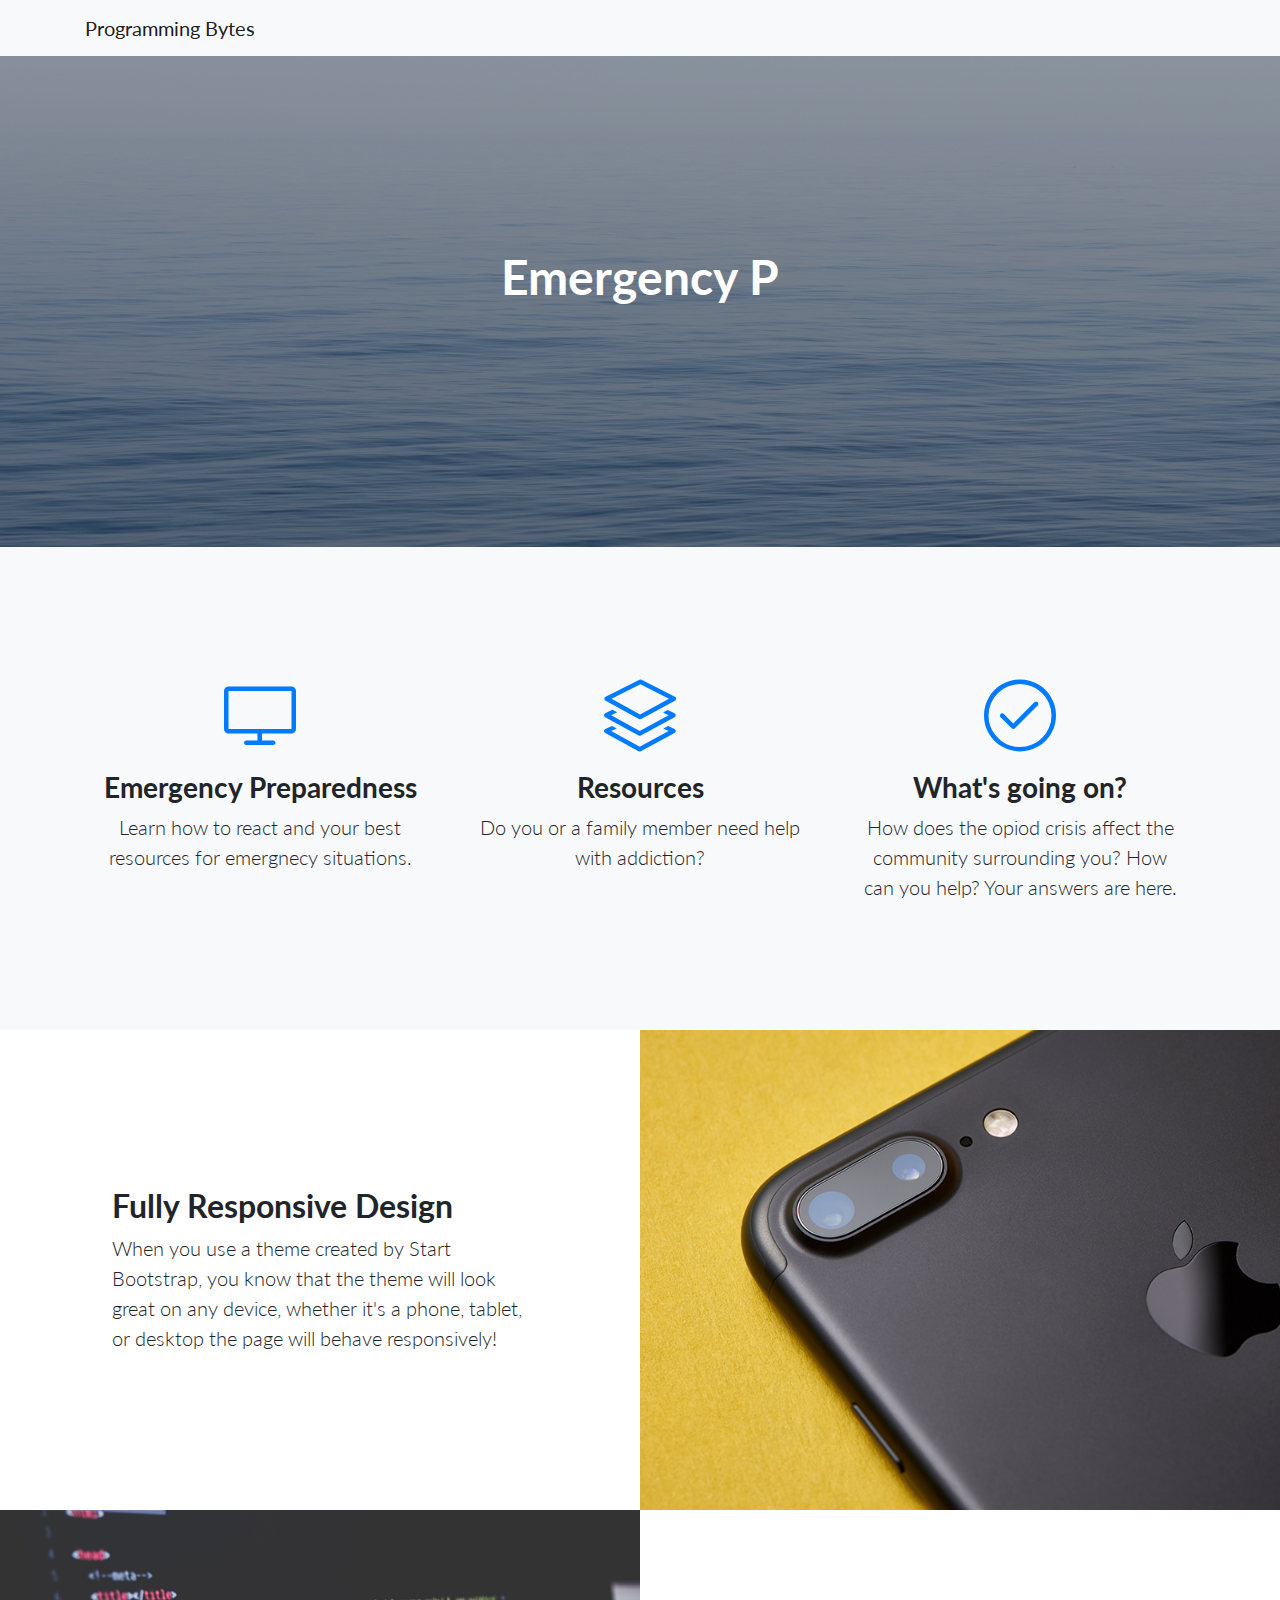
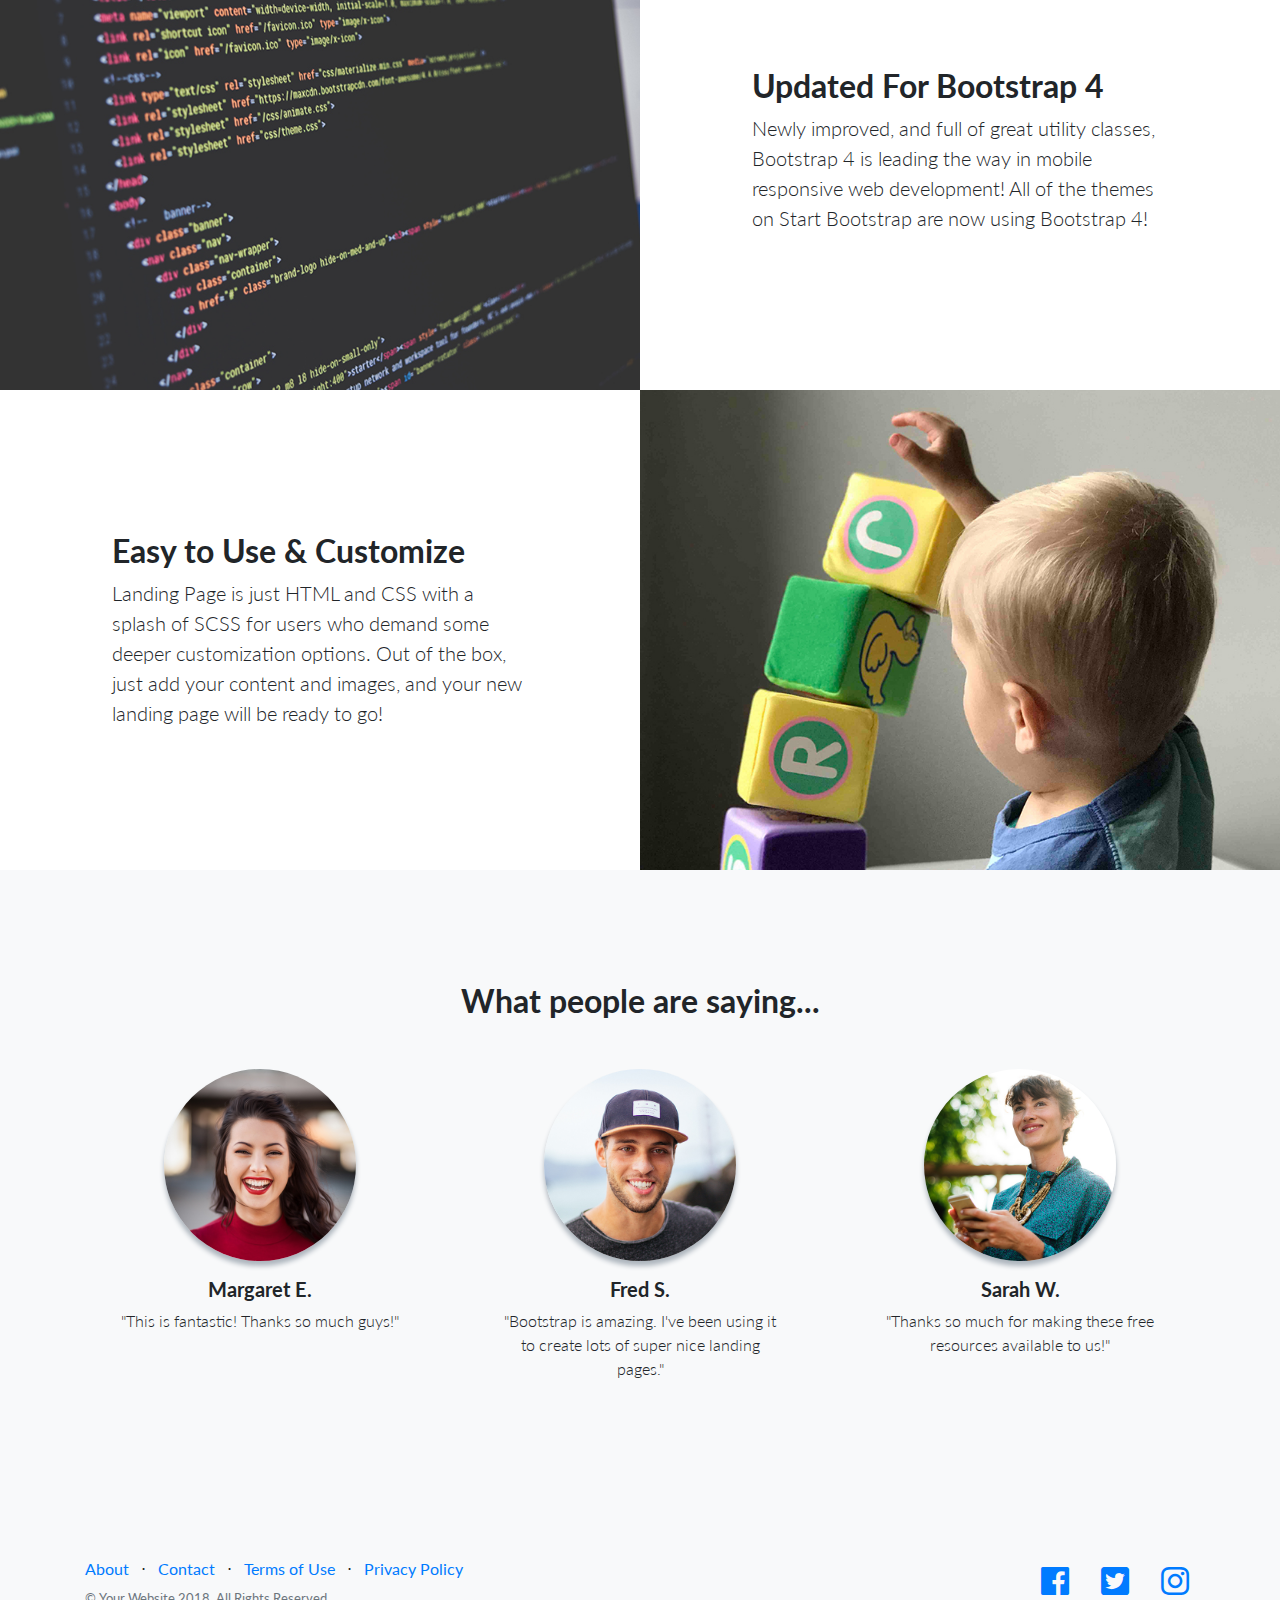
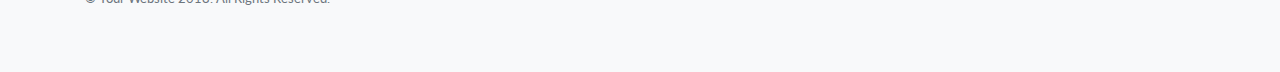
==== startbootstrap-landing-page-gh-pages/emergency.html @ ff45ab7e "Initial Comitt" ====
<!DOCTYPE html>
<html lang="en">

  <head>

    <meta charset="utf-8">
    <meta name="viewport" content="width=device-width, initial-scale=1, shrink-to-fit=no">
    <meta name="description" content="">
    <meta name="author" content="">

    <title>Programming Bytes</title>

    <!-- Bootstrap core CSS -->
    <link href="vendor/bootstrap/css/bootstrap.min.css" rel="stylesheet">

    <!-- Custom fonts for this template -->
    <link href="vendor/fontawesome-free/css/all.min.css" rel="stylesheet">
    <link href="vendor/simple-line-icons/css/simple-line-icons.css" rel="stylesheet" type="text/css">
    <link href="https://fonts.googleapis.com/css?family=Lato:300,400,700,300italic,400italic,700italic" rel="stylesheet" type="text/css">

    <!-- Custom styles for this template -->
    <link href="css/landing-page.min.css" rel="stylesheet">

  </head>

  <body>

    <!-- Navigation -->
    <nav class="navbar navbar-light bg-light static-top">
      <div class="container">
        <a class="navbar-brand" href="#">Programming Bytes</a>

      </div>
    </nav>

    <!-- Masthead -->
    <header class="masthead text-white text-center">
      <div class="overlay"></div>
      <div class="container">
        <div class="row">
          <div class="col-xl-9 mx-auto">
            <h1 class="mb-5">Emergency P</h1>
          </div>
          <div class="col-md-10 col-lg-8 col-xl-7 mx-auto">
          </div>
        </div>
      </div>
    </header>

    <!-- Icons Grid -->
    <section class="features-icons bg-light text-center">
      <div class="container">
        <div class="row">
          <div class="col-lg-4">
            <div class="features-icons-item mx-auto mb-5 mb-lg-0 mb-lg-3">
              <div class="features-icons-icon d-flex">
                <i class="icon-screen-desktop m-auto text-primary"></i>
              </div>
              <h3>Emergency Preparedness</h3>
              <p class="lead mb-0">Learn how to react and your best resources for emergnecy situations.</p>
            </div>
          </div>
          <div class="col-lg-4">
            <div class="features-icons-item mx-auto mb-5 mb-lg-0 mb-lg-3">
              <div class="features-icons-icon d-flex">
                <i class="icon-layers m-auto text-primary"></i>
              </div>
              <h3>Resources</h3>
              <p class="lead mb-0">Do you or a family member need help with addiction?</p>
            </div>
          </div>
          <div class="col-lg-4">
            <div class="features-icons-item mx-auto mb-0 mb-lg-3">
              <div class="features-icons-icon d-flex">
                <i class="icon-check m-auto text-primary"></i>
              </div>
              <h3>What's going on?</h3>
              <p class="lead mb-0">How does the opiod crisis affect the community surrounding you? How can you help?  Your answers are here. </p>
            </div>
          </div>
        </div>
      </div>
    </section>

    <!-- Image Showcases -->
    <section class="showcase">
      <div class="container-fluid p-0">
        <div class="row no-gutters">

          <div class="col-lg-6 order-lg-2 text-white showcase-img" style="background-image: url('img/bg-showcase-1.jpg');"></div>
          <div class="col-lg-6 order-lg-1 my-auto showcase-text">
            <h2>Fully Responsive Design</h2>
            <p class="lead mb-0">When you use a theme created by Start Bootstrap, you know that the theme will look great on any device, whether it's a phone, tablet, or desktop the page will behave responsively!</p>
          </div>
        </div>
        <div class="row no-gutters">
          <div class="col-lg-6 text-white showcase-img" style="background-image: url('img/bg-showcase-2.jpg');"></div>
          <div class="col-lg-6 my-auto showcase-text">
            <h2>Updated For Bootstrap 4</h2>
            <p class="lead mb-0">Newly improved, and full of great utility classes, Bootstrap 4 is leading the way in mobile responsive web development! All of the themes on Start Bootstrap are now using Bootstrap 4!</p>
          </div>
        </div>
        <div class="row no-gutters">
          <div class="col-lg-6 order-lg-2 text-white showcase-img" style="background-image: url('img/bg-showcase-3.jpg');"></div>
          <div class="col-lg-6 order-lg-1 my-auto showcase-text">
            <h2>Easy to Use &amp; Customize</h2>
            <p class="lead mb-0">Landing Page is just HTML and CSS with a splash of SCSS for users who demand some deeper customization options. Out of the box, just add your content and images, and your new landing page will be ready to go!</p>
          </div>
        </div>
      </div>
    </section>

    <!-- Testimonials -->
    <section class="testimonials text-center bg-light">
      <div class="container">
        <h2 class="mb-5">What people are saying...</h2>
        <div class="row">
          <div class="col-lg-4">
            <div class="testimonial-item mx-auto mb-5 mb-lg-0">
              <img class="img-fluid rounded-circle mb-3" src="img/testimonials-1.jpg" alt="">
              <h5>Margaret E.</h5>
              <p class="font-weight-light mb-0">"This is fantastic! Thanks so much guys!"</p>
            </div>
          </div>
          <div class="col-lg-4">
            <div class="testimonial-item mx-auto mb-5 mb-lg-0">
              <img class="img-fluid rounded-circle mb-3" src="img/testimonials-2.jpg" alt="">
              <h5>Fred S.</h5>
              <p class="font-weight-light mb-0">"Bootstrap is amazing. I've been using it to create lots of super nice landing pages."</p>
            </div>
          </div>
          <div class="col-lg-4">
            <div class="testimonial-item mx-auto mb-5 mb-lg-0">
              <img class="img-fluid rounded-circle mb-3" src="img/testimonials-3.jpg" alt="">
              <h5>Sarah	W.</h5>
              <p class="font-weight-light mb-0">"Thanks so much for making these free resources available to us!"</p>
            </div>
          </div>
        </div>
      </div>
    </section>


    <!-- Footer -->
    <footer class="footer bg-light">
      <div class="container">
        <div class="row">
          <div class="col-lg-6 h-100 text-center text-lg-left my-auto">
            <ul class="list-inline mb-2">
              <li class="list-inline-item">
                <a href="#">About</a>
              </li>
              <li class="list-inline-item">&sdot;</li>
              <li class="list-inline-item">
                <a href="#">Contact</a>
              </li>
              <li class="list-inline-item">&sdot;</li>
              <li class="list-inline-item">
                <a href="#">Terms of Use</a>
              </li>
              <li class="list-inline-item">&sdot;</li>
              <li class="list-inline-item">
                <a href="#">Privacy Policy</a>
              </li>
            </ul>
            <p class="text-muted small mb-4 mb-lg-0">&copy; Your Website 2018. All Rights Reserved.</p>
          </div>
          <div class="col-lg-6 h-100 text-center text-lg-right my-auto">
            <ul class="list-inline mb-0">
              <li class="list-inline-item mr-3">
                <a href="#">
                  <i class="fab fa-facebook fa-2x fa-fw"></i>
                </a>
              </li>
              <li class="list-inline-item mr-3">
                <a href="#">
                  <i class="fab fa-twitter-square fa-2x fa-fw"></i>
                </a>
              </li>
              <li class="list-inline-item">
                <a href="#">
                  <i class="fab fa-instagram fa-2x fa-fw"></i>
                </a>
              </li>
            </ul>
          </div>
        </div>
      </div>
    </footer>

    <!-- Bootstrap core JavaScript -->
    <script src="vendor/jquery/jquery.min.js"></script>
    <script src="vendor/bootstrap/js/bootstrap.bundle.min.js"></script>

  </body>

</html>
---- startbootstrap-landing-page-gh-pages/vendor/fontawesome-free/css/all.min.css ----
/*!
 * Font Awesome Free 5.3.1 by @fontawesome - https://fontawesome.com
 * License - https://fontawesome.com/license/free (Icons: CC BY 4.0, Fonts: SIL OFL 1.1, Code: MIT License)
 */
.fa,.fab,.fal,.far,.fas{-moz-osx-font-smoothing:grayscale;-webkit-font-smoothing:antialiased;display:inline-block;font-style:normal;font-variant:normal;text-rendering:auto;line-height:1}.fa-lg{font-size:1.33333em;line-height:.75em;vertical-align:-.0667em}.fa-xs{font-size:.75em}.fa-sm{font-size:.875em}.fa-1x{font-size:1em}.fa-2x{font-size:2em}.fa-3x{font-size:3em}.fa-4x{font-size:4em}.fa-5x{font-size:5em}.fa-6x{font-size:6em}.fa-7x{font-size:7em}.fa-8x{font-size:8em}.fa-9x{font-size:9em}.fa-10x{font-size:10em}.fa-fw{text-align:center;width:1.25em}.fa-ul{list-style-type:none;margin-left:2.5em;padding-left:0}.fa-ul>li{position:relative}.fa-li{left:-2em;position:absolute;text-align:center;width:2em;line-height:inherit}.fa-border{border:.08em solid #eee;border-radius:.1em;padding:.2em .25em .15em}.fa-pull-left{float:left}.fa-pull-right{float:right}.fa.fa-pull-left,.fab.fa-pull-left,.fal.fa-pull-left,.far.fa-pull-left,.fas.fa-pull-left{margin-right:.3em}.fa.fa-pull-right,.fab.fa-pull-right,.fal.fa-pull-right,.far.fa-pull-right,.fas.fa-pull-right{margin-left:.3em}.fa-spin{animation:fa-spin 2s infinite linear}.fa-pulse{animation:fa-spin 1s infinite steps(8)}@keyframes fa-spin{0%{transform:rotate(0deg)}to{transform:rotate(1turn)}}.fa-rotate-90{-ms-filter:"progid:DXImageTransform.Microsoft.BasicImage(rotation=1)";transform:rotate(90deg)}.fa-rotate-180{-ms-filter:"progid:DXImageTransform.Microsoft.BasicImage(rotation=2)";transform:rotate(180deg)}.fa-rotate-270{-ms-filter:"progid:DXImageTransform.Microsoft.BasicImage(rotation=3)";transform:rotate(270deg)}.fa-flip-horizontal{-ms-filter:"progid:DXImageTransform.Microsoft.BasicImage(rotation=0, mirror=1)";transform:scaleX(-1)}.fa-flip-vertical{transform:scaleY(-1)}.fa-flip-horizontal.fa-flip-vertical,.fa-flip-vertical{-ms-filter:"progid:DXImageTransform.Microsoft.BasicImage(rotation=2, mirror=1)"}.fa-flip-horizontal.fa-flip-vertical{transform:scale(-1)}:root .fa-flip-horizontal,:root .fa-flip-vertical,:root .fa-rotate-90,:root .fa-rotate-180,:root .fa-rotate-270{-webkit-filter:none;filter:none}.fa-stack{display:inline-block;height:2em;line-height:2em;position:relative;vertical-align:middle;width:2em}.fa-stack-1x,.fa-stack-2x{left:0;position:absolute;text-align:center;width:100%}.fa-stack-1x{line-height:inherit}.fa-stack-2x{font-size:2em}.fa-inverse{color:#fff}.fa-500px:before{content:"\f26e"}.fa-accessible-icon:before{content:"\f368"}.fa-accusoft:before{content:"\f369"}.fa-ad:before{content:"\f641"}.fa-address-book:before{content:"\f2b9"}.fa-address-card:before{content:"\f2bb"}.fa-adjust:before{content:"\f042"}.fa-adn:before{content:"\f170"}.fa-adversal:before{content:"\f36a"}.fa-affiliatetheme:before{content:"\f36b"}.fa-air-freshener:before{content:"\f5d0"}.fa-algolia:before{content:"\f36c"}.fa-align-center:before{content:"\f037"}.fa-align-justify:before{content:"\f039"}.fa-align-left:before{content:"\f036"}.fa-align-right:before{content:"\f038"}.fa-alipay:before{content:"\f642"}.fa-allergies:before{content:"\f461"}.fa-amazon:before{content:"\f270"}.fa-amazon-pay:before{content:"\f42c"}.fa-ambulance:before{content:"\f0f9"}.fa-american-sign-language-interpreting:before{content:"\f2a3"}.fa-amilia:before{content:"\f36d"}.fa-anchor:before{content:"\f13d"}.fa-android:before{content:"\f17b"}.fa-angellist:before{content:"\f209"}.fa-angle-double-down:before{content:"\f103"}.fa-angle-double-left:before{content:"\f100"}.fa-angle-double-right:before{content:"\f101"}.fa-angle-double-up:before{content:"\f102"}.fa-angle-down:before{content:"\f107"}.fa-angle-left:before{content:"\f104"}.fa-angle-right:before{content:"\f105"}.fa-angle-up:before{content:"\f106"}.fa-angry:before{content:"\f556"}.fa-angrycreative:before{content:"\f36e"}.fa-angular:before{content:"\f420"}.fa-ankh:before{content:"\f644"}.fa-app-store:before{content:"\f36f"}.fa-app-store-ios:before{content:"\f370"}.fa-apper:before{content:"\f371"}.fa-apple:before{content:"\f179"}.fa-apple-alt:before{content:"\f5d1"}.fa-apple-pay:before{content:"\f415"}.fa-archive:before{content:"\f187"}.fa-archway:before{content:"\f557"}.fa-arrow-alt-circle-down:before{content:"\f358"}.fa-arrow-alt-circle-left:before{content:"\f359"}.fa-arrow-alt-circle-right:before{content:"\f35a"}.fa-arrow-alt-circle-up:before{content:"\f35b"}.fa-arrow-circle-down:before{content:"\f0ab"}.fa-arrow-circle-left:before{content:"\f0a8"}.fa-arrow-circle-right:before{content:"\f0a9"}.fa-arrow-circle-up:before{content:"\f0aa"}.fa-arrow-down:before{content:"\f063"}.fa-arrow-left:before{content:"\f060"}.fa-arrow-right:before{content:"\f061"}.fa-arrow-up:before{content:"\f062"}.fa-arrows-alt:before{content:"\f0b2"}.fa-arrows-alt-h:before{content:"\f337"}.fa-arrows-alt-v:before{content:"\f338"}.fa-assistive-listening-systems:before{content:"\f2a2"}.fa-asterisk:before{content:"\f069"}.fa-asymmetrik:before{content:"\f372"}.fa-at:before{content:"\f1fa"}.fa-atlas:before{content:"\f558"}.fa-atom:before{content:"\f5d2"}.fa-audible:before{content:"\f373"}.fa-audio-description:before{content:"\f29e"}.fa-autoprefixer:before{content:"\f41c"}.fa-avianex:before{content:"\f374"}.fa-aviato:before{content:"\f421"}.fa-award:before{content:"\f559"}.fa-aws:before{content:"\f375"}.fa-backspace:before{content:"\f55a"}.fa-backward:before{content:"\f04a"}.fa-balance-scale:before{content:"\f24e"}.fa-ban:before{content:"\f05e"}.fa-band-aid:before{content:"\f462"}.fa-bandcamp:before{content:"\f2d5"}.fa-barcode:before{content:"\f02a"}.fa-bars:before{content:"\f0c9"}.fa-baseball-ball:before{content:"\f433"}.fa-basketball-ball:before{content:"\f434"}.fa-bath:before{content:"\f2cd"}.fa-battery-empty:before{content:"\f244"}.fa-battery-full:before{content:"\f240"}.fa-battery-half:before{content:"\f242"}.fa-battery-quarter:before{content:"\f243"}.fa-battery-three-quarters:before{content:"\f241"}.fa-bed:before{content:"\f236"}.fa-beer:before{content:"\f0fc"}.fa-behance:before{content:"\f1b4"}.fa-behance-square:before{content:"\f1b5"}.fa-bell:before{content:"\f0f3"}.fa-bell-slash:before{content:"\f1f6"}.fa-bezier-curve:before{content:"\f55b"}.fa-bible:before{content:"\f647"}.fa-bicycle:before{content:"\f206"}.fa-bimobject:before{content:"\f378"}.fa-binoculars:before{content:"\f1e5"}.fa-birthday-cake:before{content:"\f1fd"}.fa-bitbucket:before{content:"\f171"}.fa-bitcoin:before{content:"\f379"}.fa-bity:before{content:"\f37a"}.fa-black-tie:before{content:"\f27e"}.fa-blackberry:before{content:"\f37b"}.fa-blender:before{content:"\f517"}.fa-blind:before{content:"\f29d"}.fa-blogger:before{content:"\f37c"}.fa-blogger-b:before{content:"\f37d"}.fa-bluetooth:before{content:"\f293"}.fa-bluetooth-b:before{content:"\f294"}.fa-bold:before{content:"\f032"}.fa-bolt:before{content:"\f0e7"}.fa-bomb:before{content:"\f1e2"}.fa-bone:before{content:"\f5d7"}.fa-bong:before{content:"\f55c"}.fa-book:before{content:"\f02d"}.fa-book-open:before{content:"\f518"}.fa-book-reader:before{content:"\f5da"}.fa-bookmark:before{content:"\f02e"}.fa-bowling-ball:before{content:"\f436"}.fa-box:before{content:"\f466"}.fa-box-open:before{content:"\f49e"}.fa-boxes:before{content:"\f468"}.fa-braille:before{content:"\f2a1"}.fa-brain:before{content:"\f5dc"}.fa-briefcase:before{content:"\f0b1"}.fa-briefcase-medical:before{content:"\f469"}.fa-broadcast-tower:before{content:"\f519"}.fa-broom:before{content:"\f51a"}.fa-brush:before{content:"\f55d"}.fa-btc:before{content:"\f15a"}.fa-bug:before{content:"\f188"}.fa-building:before{content:"\f1ad"}.fa-bullhorn:before{content:"\f0a1"}.fa-bullseye:before{content:"\f140"}.fa-burn:before{content:"\f46a"}.fa-buromobelexperte:before{content:"\f37f"}.fa-bus:before{content:"\f207"}.fa-bus-alt:before{content:"\f55e"}.fa-business-time:before{content:"\f64a"}.fa-buysellads:before{content:"\f20d"}.fa-calculator:before{content:"\f1ec"}.fa-calendar:before{content:"\f133"}.fa-calendar-alt:before{content:"\f073"}.fa-calendar-check:before{content:"\f274"}.fa-calendar-minus:before{content:"\f272"}.fa-calendar-plus:before{content:"\f271"}.fa-calendar-times:before{content:"\f273"}.fa-camera:before{content:"\f030"}.fa-camera-retro:before{content:"\f083"}.fa-cannabis:before{content:"\f55f"}.fa-capsules:before{content:"\f46b"}.fa-car:before{content:"\f1b9"}.fa-car-alt:before{content:"\f5de"}.fa-car-battery:before{content:"\f5df"}.fa-car-crash:before{content:"\f5e1"}.fa-car-side:before{content:"\f5e4"}.fa-caret-down:before{content:"\f0d7"}.fa-caret-left:before{content:"\f0d9"}.fa-caret-right:before{content:"\f0da"}.fa-caret-square-down:before{content:"\f150"}.fa-caret-square-left:before{content:"\f191"}.fa-caret-square-right:before{content:"\f152"}.fa-caret-square-up:before{content:"\f151"}.fa-caret-up:before{content:"\f0d8"}.fa-cart-arrow-down:before{content:"\f218"}.fa-cart-plus:before{content:"\f217"}.fa-cc-amazon-pay:before{content:"\f42d"}.fa-cc-amex:before{content:"\f1f3"}.fa-cc-apple-pay:before{content:"\f416"}.fa-cc-diners-club:before{content:"\f24c"}.fa-cc-discover:before{content:"\f1f2"}.fa-cc-jcb:before{content:"\f24b"}.fa-cc-mastercard:before{content:"\f1f1"}.fa-cc-paypal:before{content:"\f1f4"}.fa-cc-stripe:before{content:"\f1f5"}.fa-cc-visa:before{content:"\f1f0"}.fa-centercode:before{content:"\f380"}.fa-certificate:before{content:"\f0a3"}.fa-chalkboard:before{content:"\f51b"}.fa-chalkboard-teacher:before{content:"\f51c"}.fa-charging-station:before{content:"\f5e7"}.fa-chart-area:before{content:"\f1fe"}.fa-chart-bar:before{content:"\f080"}.fa-chart-line:before{content:"\f201"}.fa-chart-pie:before{content:"\f200"}.fa-check:before{content:"\f00c"}.fa-check-circle:before{content:"\f058"}.fa-check-double:before{content:"\f560"}.fa-check-square:before{content:"\f14a"}.fa-chess:before{content:"\f439"}.fa-chess-bishop:before{content:"\f43a"}.fa-chess-board:before{content:"\f43c"}.fa-chess-king:before{content:"\f43f"}.fa-chess-knight:before{content:"\f441"}.fa-chess-pawn:before{content:"\f443"}.fa-chess-queen:before{content:"\f445"}.fa-chess-rook:before{content:"\f447"}.fa-chevron-circle-down:before{content:"\f13a"}.fa-chevron-circle-left:before{content:"\f137"}.fa-chevron-circle-right:before{content:"\f138"}.fa-chevron-circle-up:before{content:"\f139"}.fa-chevron-down:before{content:"\f078"}.fa-chevron-left:before{content:"\f053"}.fa-chevron-right:before{content:"\f054"}.fa-chevron-up:before{content:"\f077"}.fa-child:before{content:"\f1ae"}.fa-chrome:before{content:"\f268"}.fa-church:before{content:"\f51d"}.fa-circle:before{content:"\f111"}.fa-circle-notch:before{content:"\f1ce"}.fa-city:before{content:"\f64f"}.fa-clipboard:before{content:"\f328"}.fa-clipboard-check:before{content:"\f46c"}.fa-clipboard-list:before{content:"\f46d"}.fa-clock:before{content:"\f017"}.fa-clone:before{content:"\f24d"}.fa-closed-captioning:before{content:"\f20a"}.fa-cloud:before{content:"\f0c2"}.fa-cloud-download-alt:before{content:"\f381"}.fa-cloud-upload-alt:before{content:"\f382"}.fa-cloudscale:before{content:"\f383"}.fa-cloudsmith:before{content:"\f384"}.fa-cloudversify:before{content:"\f385"}.fa-cocktail:before{content:"\f561"}.fa-code:before{content:"\f121"}.fa-code-branch:before{content:"\f126"}.fa-codepen:before{content:"\f1cb"}.fa-codiepie:before{content:"\f284"}.fa-coffee:before{content:"\f0f4"}.fa-cog:before{content:"\f013"}.fa-cogs:before{content:"\f085"}.fa-coins:before{content:"\f51e"}.fa-columns:before{content:"\f0db"}.fa-comment:before{content:"\f075"}.fa-comment-alt:before{content:"\f27a"}.fa-comment-dollar:before{content:"\f651"}.fa-comment-dots:before{content:"\f4ad"}.fa-comment-slash:before{content:"\f4b3"}.fa-comments:before{content:"\f086"}.fa-comments-dollar:before{content:"\f653"}.fa-compact-disc:before{content:"\f51f"}.fa-compass:before{content:"\f14e"}.fa-compress:before{content:"\f066"}.fa-concierge-bell:before{content:"\f562"}.fa-connectdevelop:before{content:"\f20e"}.fa-contao:before{content:"\f26d"}.fa-cookie:before{content:"\f563"}.fa-cookie-bite:before{content:"\f564"}.fa-copy:before{content:"\f0c5"}.fa-copyright:before{content:"\f1f9"}.fa-couch:before{content:"\f4b8"}.fa-cpanel:before{content:"\f388"}.fa-creative-commons:before{content:"\f25e"}.fa-creative-commons-by:before{content:"\f4e7"}.fa-creative-commons-nc:before{content:"\f4e8"}.fa-creative-commons-nc-eu:before{content:"\f4e9"}.fa-creative-commons-nc-jp:before{content:"\f4ea"}.fa-creative-commons-nd:before{content:"\f4eb"}.fa-creative-commons-pd:before{content:"\f4ec"}.fa-creative-commons-pd-alt:before{content:"\f4ed"}.fa-creative-commons-remix:before{content:"\f4ee"}.fa-creative-commons-sa:before{content:"\f4ef"}.fa-creative-commons-sampling:before{content:"\f4f0"}.fa-creative-commons-sampling-plus:before{content:"\f4f1"}.fa-creative-commons-share:before{content:"\f4f2"}.fa-credit-card:before{content:"\f09d"}.fa-crop:before{content:"\f125"}.fa-crop-alt:before{content:"\f565"}.fa-cross:before{content:"\f654"}.fa-crosshairs:before{content:"\f05b"}.fa-crow:before{content:"\f520"}.fa-crown:before{content:"\f521"}.fa-css3:before{content:"\f13c"}.fa-css3-alt:before{content:"\f38b"}.fa-cube:before{content:"\f1b2"}.fa-cubes:before{content:"\f1b3"}.fa-cut:before{content:"\f0c4"}.fa-cuttlefish:before{content:"\f38c"}.fa-d-and-d:before{content:"\f38d"}.fa-dashcube:before{content:"\f210"}.fa-database:before{content:"\f1c0"}.fa-deaf:before{content:"\f2a4"}.fa-delicious:before{content:"\f1a5"}.fa-deploydog:before{content:"\f38e"}.fa-deskpro:before{content:"\f38f"}.fa-desktop:before{content:"\f108"}.fa-deviantart:before{content:"\f1bd"}.fa-dharmachakra:before{content:"\f655"}.fa-diagnoses:before{content:"\f470"}.fa-dice:before{content:"\f522"}.fa-dice-five:before{content:"\f523"}.fa-dice-four:before{content:"\f524"}.fa-dice-one:before{content:"\f525"}.fa-dice-six:before{content:"\f526"}.fa-dice-three:before{content:"\f527"}.fa-dice-two:before{content:"\f528"}.fa-digg:before{content:"\f1a6"}.fa-digital-ocean:before{content:"\f391"}.fa-digital-tachograph:before{content:"\f566"}.fa-directions:before{content:"\f5eb"}.fa-discord:before{content:"\f392"}.fa-discourse:before{content:"\f393"}.fa-divide:before{content:"\f529"}.fa-dizzy:before{content:"\f567"}.fa-dna:before{content:"\f471"}.fa-dochub:before{content:"\f394"}.fa-docker:before{content:"\f395"}.fa-dollar-sign:before{content:"\f155"}.fa-dolly:before{content:"\f472"}.fa-dolly-flatbed:before{content:"\f474"}.fa-donate:before{content:"\f4b9"}.fa-door-closed:before{content:"\f52a"}.fa-door-open:before{content:"\f52b"}.fa-dot-circle:before{content:"\f192"}.fa-dove:before{content:"\f4ba"}.fa-download:before{content:"\f019"}.fa-draft2digital:before{content:"\f396"}.fa-drafting-compass:before{content:"\f568"}.fa-draw-polygon:before{content:"\f5ee"}.fa-dribbble:before{content:"\f17d"}.fa-dribbble-square:before{content:"\f397"}.fa-dropbox:before{content:"\f16b"}.fa-drum:before{content:"\f569"}.fa-drum-steelpan:before{content:"\f56a"}.fa-drupal:before{content:"\f1a9"}.fa-dumbbell:before{content:"\f44b"}.fa-dyalog:before{content:"\f399"}.fa-earlybirds:before{content:"\f39a"}.fa-ebay:before{content:"\f4f4"}.fa-edge:before{content:"\f282"}.fa-edit:before{content:"\f044"}.fa-eject:before{content:"\f052"}.fa-elementor:before{content:"\f430"}.fa-ellipsis-h:before{content:"\f141"}.fa-ellipsis-v:before{content:"\f142"}.fa-ello:before{content:"\f5f1"}.fa-ember:before{content:"\f423"}.fa-empire:before{content:"\f1d1"}.fa-envelope:before{content:"\f0e0"}.fa-envelope-open:before{content:"\f2b6"}.fa-envelope-open-text:before{content:"\f658"}.fa-envelope-square:before{content:"\f199"}.fa-envira:before{content:"\f299"}.fa-equals:before{content:"\f52c"}.fa-eraser:before{content:"\f12d"}.fa-erlang:before{content:"\f39d"}.fa-ethereum:before{content:"\f42e"}.fa-etsy:before{content:"\f2d7"}.fa-euro-sign:before{content:"\f153"}.fa-exchange-alt:before{content:"\f362"}.fa-exclamation:before{content:"\f12a"}.fa-exclamation-circle:before{content:"\f06a"}.fa-exclamation-triangle:before{content:"\f071"}.fa-expand:before{content:"\f065"}.fa-expand-arrows-alt:before{content:"\f31e"}.fa-expeditedssl:before{content:"\f23e"}.fa-external-link-alt:before{content:"\f35d"}.fa-external-link-square-alt:before{content:"\f360"}.fa-eye:before{content:"\f06e"}.fa-eye-dropper:before{content:"\f1fb"}.fa-eye-slash:before{content:"\f070"}.fa-facebook:before{content:"\f09a"}.fa-facebook-f:before{content:"\f39e"}.fa-facebook-messenger:before{content:"\f39f"}.fa-facebook-square:before{content:"\f082"}.fa-fast-backward:before{content:"\f049"}.fa-fast-forward:before{content:"\f050"}.fa-fax:before{content:"\f1ac"}.fa-feather:before{content:"\f52d"}.fa-feather-alt:before{content:"\f56b"}.fa-female:before{content:"\f182"}.fa-fighter-jet:before{content:"\f0fb"}.fa-file:before{content:"\f15b"}.fa-file-alt:before{content:"\f15c"}.fa-file-archive:before{content:"\f1c6"}.fa-file-audio:before{content:"\f1c7"}.fa-file-code:before{content:"\f1c9"}.fa-file-contract:before{content:"\f56c"}.fa-file-download:before{content:"\f56d"}.fa-file-excel:before{content:"\f1c3"}.fa-file-export:before{content:"\f56e"}.fa-file-image:before{content:"\f1c5"}.fa-file-import:before{content:"\f56f"}.fa-file-invoice:before{content:"\f570"}.fa-file-invoice-dollar:before{content:"\f571"}.fa-file-medical:before{content:"\f477"}.fa-file-medical-alt:before{content:"\f478"}.fa-file-pdf:before{content:"\f1c1"}.fa-file-powerpoint:before{content:"\f1c4"}.fa-file-prescription:before{content:"\f572"}.fa-file-signature:before{content:"\f573"}.fa-file-upload:before{content:"\f574"}.fa-file-video:before{content:"\f1c8"}.fa-file-word:before{content:"\f1c2"}.fa-fill:before{content:"\f575"}.fa-fill-drip:before{content:"\f576"}.fa-film:before{content:"\f008"}.fa-filter:before{content:"\f0b0"}.fa-fingerprint:before{content:"\f577"}.fa-fire:before{content:"\f06d"}.fa-fire-extinguisher:before{content:"\f134"}.fa-firefox:before{content:"\f269"}.fa-first-aid:before{content:"\f479"}.fa-first-order:before{content:"\f2b0"}.fa-first-order-alt:before{content:"\f50a"}.fa-firstdraft:before{content:"\f3a1"}.fa-fish:before{content:"\f578"}.fa-flag:before{content:"\f024"}.fa-flag-checkered:before{content:"\f11e"}.fa-flask:before{content:"\f0c3"}.fa-flickr:before{content:"\f16e"}.fa-flipboard:before{content:"\f44d"}.fa-flushed:before{content:"\f579"}.fa-fly:before{content:"\f417"}.fa-folder:before{content:"\f07b"}.fa-folder-minus:before{content:"\f65d"}.fa-folder-open:before{content:"\f07c"}.fa-folder-plus:before{content:"\f65e"}.fa-font:before{content:"\f031"}.fa-font-awesome:before{content:"\f2b4"}.fa-font-awesome-alt:before{content:"\f35c"}.fa-font-awesome-flag:before{content:"\f425"}.fa-font-awesome-logo-full:before{content:"\f4e6"}.fa-fonticons:before{content:"\f280"}.fa-fonticons-fi:before{content:"\f3a2"}.fa-football-ball:before{content:"\f44e"}.fa-fort-awesome:before{content:"\f286"}.fa-fort-awesome-alt:before{content:"\f3a3"}.fa-forumbee:before{content:"\f211"}.fa-forward:before{content:"\f04e"}.fa-foursquare:before{content:"\f180"}.fa-free-code-camp:before{content:"\f2c5"}.fa-freebsd:before{content:"\f3a4"}.fa-frog:before{content:"\f52e"}.fa-frown:before{content:"\f119"}.fa-frown-open:before{content:"\f57a"}.fa-fulcrum:before{content:"\f50b"}.fa-funnel-dollar:before{content:"\f662"}.fa-futbol:before{content:"\f1e3"}.fa-galactic-republic:before{content:"\f50c"}.fa-galactic-senate:before{content:"\f50d"}.fa-gamepad:before{content:"\f11b"}.fa-gas-pump:before{content:"\f52f"}.fa-gavel:before{content:"\f0e3"}.fa-gem:before{content:"\f3a5"}.fa-genderless:before{content:"\f22d"}.fa-get-pocket:before{content:"\f265"}.fa-gg:before{content:"\f260"}.fa-gg-circle:before{content:"\f261"}.fa-gift:before{content:"\f06b"}.fa-git:before{content:"\f1d3"}.fa-git-square:before{content:"\f1d2"}.fa-github:before{content:"\f09b"}.fa-github-alt:before{content:"\f113"}.fa-github-square:before{content:"\f092"}.fa-gitkraken:before{content:"\f3a6"}.fa-gitlab:before{content:"\f296"}.fa-gitter:before{content:"\f426"}.fa-glass-martini:before{content:"\f000"}.fa-glass-martini-alt:before{content:"\f57b"}.fa-glasses:before{content:"\f530"}.fa-glide:before{content:"\f2a5"}.fa-glide-g:before{content:"\f2a6"}.fa-globe:before{content:"\f0ac"}.fa-globe-africa:before{content:"\f57c"}.fa-globe-americas:before{content:"\f57d"}.fa-globe-asia:before{content:"\f57e"}.fa-gofore:before{content:"\f3a7"}.fa-golf-ball:before{content:"\f450"}.fa-goodreads:before{content:"\f3a8"}.fa-goodreads-g:before{content:"\f3a9"}.fa-google:before{content:"\f1a0"}.fa-google-drive:before{content:"\f3aa"}.fa-google-play:before{content:"\f3ab"}.fa-google-plus:before{content:"\f2b3"}.fa-google-plus-g:before{content:"\f0d5"}.fa-google-plus-square:before{content:"\f0d4"}.fa-google-wallet:before{content:"\f1ee"}.fa-gopuram:before{content:"\f664"}.fa-graduation-cap:before{content:"\f19d"}.fa-gratipay:before{content:"\f184"}.fa-grav:before{content:"\f2d6"}.fa-greater-than:before{content:"\f531"}.fa-greater-than-equal:before{content:"\f532"}.fa-grimace:before{content:"\f57f"}.fa-grin:before{content:"\f580"}.fa-grin-alt:before{content:"\f581"}.fa-grin-beam:before{content:"\f582"}.fa-grin-beam-sweat:before{content:"\f583"}.fa-grin-hearts:before{content:"\f584"}.fa-grin-squint:before{content:"\f585"}.fa-grin-squint-tears:before{content:"\f586"}.fa-grin-stars:before{content:"\f587"}.fa-grin-tears:before{content:"\f588"}.fa-grin-tongue:before{content:"\f589"}.fa-grin-tongue-squint:before{content:"\f58a"}.fa-grin-tongue-wink:before{content:"\f58b"}.fa-grin-wink:before{content:"\f58c"}.fa-grip-horizontal:before{content:"\f58d"}.fa-grip-vertical:before{content:"\f58e"}.fa-gripfire:before{content:"\f3ac"}.fa-grunt:before{content:"\f3ad"}.fa-gulp:before{content:"\f3ae"}.fa-h-square:before{content:"\f0fd"}.fa-hacker-news:before{content:"\f1d4"}.fa-hacker-news-square:before{content:"\f3af"}.fa-hackerrank:before{content:"\f5f7"}.fa-hamsa:before{content:"\f665"}.fa-hand-holding:before{content:"\f4bd"}.fa-hand-holding-heart:before{content:"\f4be"}.fa-hand-holding-usd:before{content:"\f4c0"}.fa-hand-lizard:before{content:"\f258"}.fa-hand-paper:before{content:"\f256"}.fa-hand-peace:before{content:"\f25b"}.fa-hand-point-down:before{content:"\f0a7"}.fa-hand-point-left:before{content:"\f0a5"}.fa-hand-point-right:before{content:"\f0a4"}.fa-hand-point-up:before{content:"\f0a6"}.fa-hand-pointer:before{content:"\f25a"}.fa-hand-rock:before{content:"\f255"}.fa-hand-scissors:before{content:"\f257"}.fa-hand-spock:before{content:"\f259"}.fa-hands:before{content:"\f4c2"}.fa-hands-helping:before{content:"\f4c4"}.fa-handshake:before{content:"\f2b5"}.fa-hashtag:before{content:"\f292"}.fa-haykal:before{content:"\f666"}.fa-hdd:before{content:"\f0a0"}.fa-heading:before{content:"\f1dc"}.fa-headphones:before{content:"\f025"}.fa-headphones-alt:before{content:"\f58f"}.fa-headset:before{content:"\f590"}.fa-heart:before{content:"\f004"}.fa-heartbeat:before{content:"\f21e"}.fa-helicopter:before{content:"\f533"}.fa-highlighter:before{content:"\f591"}.fa-hips:before{content:"\f452"}.fa-hire-a-helper:before{content:"\f3b0"}.fa-history:before{content:"\f1da"}.fa-hockey-puck:before{content:"\f453"}.fa-home:before{content:"\f015"}.fa-hooli:before{content:"\f427"}.fa-hornbill:before{content:"\f592"}.fa-hospital:before{content:"\f0f8"}.fa-hospital-alt:before{content:"\f47d"}.fa-hospital-symbol:before{content:"\f47e"}.fa-hot-tub:before{content:"\f593"}.fa-hotel:before{content:"\f594"}.fa-hotjar:before{content:"\f3b1"}.fa-hourglass:before{content:"\f254"}.fa-hourglass-end:before{content:"\f253"}.fa-hourglass-half:before{content:"\f252"}.fa-hourglass-start:before{content:"\f251"}.fa-houzz:before{content:"\f27c"}.fa-html5:before{content:"\f13b"}.fa-hubspot:before{content:"\f3b2"}.fa-i-cursor:before{content:"\f246"}.fa-id-badge:before{content:"\f2c1"}.fa-id-card:before{content:"\f2c2"}.fa-id-card-alt:before{content:"\f47f"}.fa-image:before{content:"\f03e"}.fa-images:before{content:"\f302"}.fa-imdb:before{content:"\f2d8"}.fa-inbox:before{content:"\f01c"}.fa-indent:before{content:"\f03c"}.fa-industry:before{content:"\f275"}.fa-infinity:before{content:"\f534"}.fa-info:before{content:"\f129"}.fa-info-circle:before{content:"\f05a"}.fa-instagram:before{content:"\f16d"}.fa-internet-explorer:before{content:"\f26b"}.fa-ioxhost:before{content:"\f208"}.fa-italic:before{content:"\f033"}.fa-itunes:before{content:"\f3b4"}.fa-itunes-note:before{content:"\f3b5"}.fa-java:before{content:"\f4e4"}.fa-jedi:before{content:"\f669"}.fa-jedi-order:before{content:"\f50e"}.fa-jenkins:before{content:"\f3b6"}.fa-joget:before{content:"\f3b7"}.fa-joint:before{content:"\f595"}.fa-joomla:before{content:"\f1aa"}.fa-journal-whills:before{content:"\f66a"}.fa-js:before{content:"\f3b8"}.fa-js-square:before{content:"\f3b9"}.fa-jsfiddle:before{content:"\f1cc"}.fa-kaaba:before{content:"\f66b"}.fa-kaggle:before{content:"\f5fa"}.fa-key:before{content:"\f084"}.fa-keybase:before{content:"\f4f5"}.fa-keyboard:before{content:"\f11c"}.fa-keycdn:before{content:"\f3ba"}.fa-khanda:before{content:"\f66d"}.fa-kickstarter:before{content:"\f3bb"}.fa-kickstarter-k:before{content:"\f3bc"}.fa-kiss:before{content:"\f596"}.fa-kiss-beam:before{content:"\f597"}.fa-kiss-wink-heart:before{content:"\f598"}.fa-kiwi-bird:before{content:"\f535"}.fa-korvue:before{content:"\f42f"}.fa-landmark:before{content:"\f66f"}.fa-language:before{content:"\f1ab"}.fa-laptop:before{content:"\f109"}.fa-laptop-code:before{content:"\f5fc"}.fa-laravel:before{content:"\f3bd"}.fa-lastfm:before{content:"\f202"}.fa-lastfm-square:before{content:"\f203"}.fa-laugh:before{content:"\f599"}.fa-laugh-beam:before{content:"\f59a"}.fa-laugh-squint:before{content:"\f59b"}.fa-laugh-wink:before{content:"\f59c"}.fa-layer-group:before{content:"\f5fd"}.fa-leaf:before{content:"\f06c"}.fa-leanpub:before{content:"\f212"}.fa-lemon:before{content:"\f094"}.fa-less:before{content:"\f41d"}.fa-less-than:before{content:"\f536"}.fa-less-than-equal:before{content:"\f537"}.fa-level-down-alt:before{content:"\f3be"}.fa-level-up-alt:before{content:"\f3bf"}.fa-life-ring:before{content:"\f1cd"}.fa-lightbulb:before{content:"\f0eb"}.fa-line:before{content:"\f3c0"}.fa-link:before{content:"\f0c1"}.fa-linkedin:before{content:"\f08c"}.fa-linkedin-in:before{content:"\f0e1"}.fa-linode:before{content:"\f2b8"}.fa-linux:before{content:"\f17c"}.fa-lira-sign:before{content:"\f195"}.fa-list:before{content:"\f03a"}.fa-list-alt:before{content:"\f022"}.fa-list-ol:before{content:"\f0cb"}.fa-list-ul:before{content:"\f0ca"}.fa-location-arrow:before{content:"\f124"}.fa-lock:before{content:"\f023"}.fa-lock-open:before{content:"\f3c1"}.fa-long-arrow-alt-down:before{content:"\f309"}.fa-long-arrow-alt-left:before{content:"\f30a"}.fa-long-arrow-alt-right:before{content:"\f30b"}.fa-long-arrow-alt-up:before{content:"\f30c"}.fa-low-vision:before{content:"\f2a8"}.fa-luggage-cart:before{content:"\f59d"}.fa-lyft:before{content:"\f3c3"}.fa-magento:before{content:"\f3c4"}.fa-magic:before{content:"\f0d0"}.fa-magnet:before{content:"\f076"}.fa-mail-bulk:before{content:"\f674"}.fa-mailchimp:before{content:"\f59e"}.fa-male:before{content:"\f183"}.fa-mandalorian:before{content:"\f50f"}.fa-map:before{content:"\f279"}.fa-map-marked:before{content:"\f59f"}.fa-map-marked-alt:before{content:"\f5a0"}.fa-map-marker:before{content:"\f041"}.fa-map-marker-alt:before{content:"\f3c5"}.fa-map-pin:before{content:"\f276"}.fa-map-signs:before{content:"\f277"}.fa-markdown:before{content:"\f60f"}.fa-marker:before{content:"\f5a1"}.fa-mars:before{content:"\f222"}.fa-mars-double:before{content:"\f227"}.fa-mars-stroke:before{content:"\f229"}.fa-mars-stroke-h:before{content:"\f22b"}.fa-mars-stroke-v:before{content:"\f22a"}.fa-mastodon:before{content:"\f4f6"}.fa-maxcdn:before{content:"\f136"}.fa-medal:before{content:"\f5a2"}.fa-medapps:before{content:"\f3c6"}.fa-medium:before{content:"\f23a"}.fa-medium-m:before{content:"\f3c7"}.fa-medkit:before{content:"\f0fa"}.fa-medrt:before{content:"\f3c8"}.fa-meetup:before{content:"\f2e0"}.fa-megaport:before{content:"\f5a3"}.fa-meh:before{content:"\f11a"}.fa-meh-blank:before{content:"\f5a4"}.fa-meh-rolling-eyes:before{content:"\f5a5"}.fa-memory:before{content:"\f538"}.fa-menorah:before{content:"\f676"}.fa-mercury:before{content:"\f223"}.fa-microchip:before{content:"\f2db"}.fa-microphone:before{content:"\f130"}.fa-microphone-alt:before{content:"\f3c9"}.fa-microphone-alt-slash:before{content:"\f539"}.fa-microphone-slash:before{content:"\f131"}.fa-microscope:before{content:"\f610"}.fa-microsoft:before{content:"\f3ca"}.fa-minus:before{content:"\f068"}.fa-minus-circle:before{content:"\f056"}.fa-minus-square:before{content:"\f146"}.fa-mix:before{content:"\f3cb"}.fa-mixcloud:before{content:"\f289"}.fa-mizuni:before{content:"\f3cc"}.fa-mobile:before{content:"\f10b"}.fa-mobile-alt:before{content:"\f3cd"}.fa-modx:before{content:"\f285"}.fa-monero:before{content:"\f3d0"}.fa-money-bill:before{content:"\f0d6"}.fa-money-bill-alt:before{content:"\f3d1"}.fa-money-bill-wave:before{content:"\f53a"}.fa-money-bill-wave-alt:before{content:"\f53b"}.fa-money-check:before{content:"\f53c"}.fa-money-check-alt:before{content:"\f53d"}.fa-monument:before{content:"\f5a6"}.fa-moon:before{content:"\f186"}.fa-mortar-pestle:before{content:"\f5a7"}.fa-mosque:before{content:"\f678"}.fa-motorcycle:before{content:"\f21c"}.fa-mouse-pointer:before{content:"\f245"}.fa-music:before{content:"\f001"}.fa-napster:before{content:"\f3d2"}.fa-neos:before{content:"\f612"}.fa-neuter:before{content:"\f22c"}.fa-newspaper:before{content:"\f1ea"}.fa-nimblr:before{content:"\f5a8"}.fa-nintendo-switch:before{content:"\f418"}.fa-node:before{content:"\f419"}.fa-node-js:before{content:"\f3d3"}.fa-not-equal:before{content:"\f53e"}.fa-notes-medical:before{content:"\f481"}.fa-npm:before{content:"\f3d4"}.fa-ns8:before{content:"\f3d5"}.fa-nutritionix:before{content:"\f3d6"}.fa-object-group:before{content:"\f247"}.fa-object-ungroup:before{content:"\f248"}.fa-odnoklassniki:before{content:"\f263"}.fa-odnoklassniki-square:before{content:"\f264"}.fa-oil-can:before{content:"\f613"}.fa-old-republic:before{content:"\f510"}.fa-om:before{content:"\f679"}.fa-opencart:before{content:"\f23d"}.fa-openid:before{content:"\f19b"}.fa-opera:before{content:"\f26a"}.fa-optin-monster:before{content:"\f23c"}.fa-osi:before{content:"\f41a"}.fa-outdent:before{content:"\f03b"}.fa-page4:before{content:"\f3d7"}.fa-pagelines:before{content:"\f18c"}.fa-paint-brush:before{content:"\f1fc"}.fa-paint-roller:before{content:"\f5aa"}.fa-palette:before{content:"\f53f"}.fa-palfed:before{content:"\f3d8"}.fa-pallet:before{content:"\f482"}.fa-paper-plane:before{content:"\f1d8"}.fa-paperclip:before{content:"\f0c6"}.fa-parachute-box:before{content:"\f4cd"}.fa-paragraph:before{content:"\f1dd"}.fa-parking:before{content:"\f540"}.fa-passport:before{content:"\f5ab"}.fa-pastafarianism:before{content:"\f67b"}.fa-paste:before{content:"\f0ea"}.fa-patreon:before{content:"\f3d9"}.fa-pause:before{content:"\f04c"}.fa-pause-circle:before{content:"\f28b"}.fa-paw:before{content:"\f1b0"}.fa-paypal:before{content:"\f1ed"}.fa-peace:before{content:"\f67c"}.fa-pen:before{content:"\f304"}.fa-pen-alt:before{content:"\f305"}.fa-pen-fancy:before{content:"\f5ac"}.fa-pen-nib:before{content:"\f5ad"}.fa-pen-square:before{content:"\f14b"}.fa-pencil-alt:before{content:"\f303"}.fa-pencil-ruler:before{content:"\f5ae"}.fa-people-carry:before{content:"\f4ce"}.fa-percent:before{content:"\f295"}.fa-percentage:before{content:"\f541"}.fa-periscope:before{content:"\f3da"}.fa-phabricator:before{content:"\f3db"}.fa-phoenix-framework:before{content:"\f3dc"}.fa-phoenix-squadron:before{content:"\f511"}.fa-phone:before{content:"\f095"}.fa-phone-slash:before{content:"\f3dd"}.fa-phone-square:before{content:"\f098"}.fa-phone-volume:before{content:"\f2a0"}.fa-php:before{content:"\f457"}.fa-pied-piper:before{content:"\f2ae"}.fa-pied-piper-alt:before{content:"\f1a8"}.fa-pied-piper-hat:before{content:"\f4e5"}.fa-pied-piper-pp:before{content:"\f1a7"}.fa-piggy-bank:before{content:"\f4d3"}.fa-pills:before{content:"\f484"}.fa-pinterest:before{content:"\f0d2"}.fa-pinterest-p:before{content:"\f231"}.fa-pinterest-square:before{content:"\f0d3"}.fa-place-of-worship:before{content:"\f67f"}.fa-plane:before{content:"\f072"}.fa-plane-arrival:before{content:"\f5af"}.fa-plane-departure:before{content:"\f5b0"}.fa-play:before{content:"\f04b"}.fa-play-circle:before{content:"\f144"}.fa-playstation:before{content:"\f3df"}.fa-plug:before{content:"\f1e6"}.fa-plus:before{content:"\f067"}.fa-plus-circle:before{content:"\f055"}.fa-plus-square:before{content:"\f0fe"}.fa-podcast:before{content:"\f2ce"}.fa-poll:before{content:"\f681"}.fa-poll-h:before{content:"\f682"}.fa-poo:before{content:"\f2fe"}.fa-poop:before{content:"\f619"}.fa-portrait:before{content:"\f3e0"}.fa-pound-sign:before{content:"\f154"}.fa-power-off:before{content:"\f011"}.fa-pray:before{content:"\f683"}.fa-praying-hands:before{content:"\f684"}.fa-prescription:before{content:"\f5b1"}.fa-prescription-bottle:before{content:"\f485"}.fa-prescription-bottle-alt:before{content:"\f486"}.fa-print:before{content:"\f02f"}.fa-procedures:before{content:"\f487"}.fa-product-hunt:before{content:"\f288"}.fa-project-diagram:before{content:"\f542"}.fa-pushed:before{content:"\f3e1"}.fa-puzzle-piece:before{content:"\f12e"}.fa-python:before{content:"\f3e2"}.fa-qq:before{content:"\f1d6"}.fa-qrcode:before{content:"\f029"}.fa-question:before{content:"\f128"}.fa-question-circle:before{content:"\f059"}.fa-quidditch:before{content:"\f458"}.fa-quinscape:before{content:"\f459"}.fa-quora:before{content:"\f2c4"}.fa-quote-left:before{content:"\f10d"}.fa-quote-right:before{content:"\f10e"}.fa-quran:before{content:"\f687"}.fa-r-project:before{content:"\f4f7"}.fa-random:before{content:"\f074"}.fa-ravelry:before{content:"\f2d9"}.fa-react:before{content:"\f41b"}.fa-readme:before{content:"\f4d5"}.fa-rebel:before{content:"\f1d0"}.fa-receipt:before{content:"\f543"}.fa-recycle:before{content:"\f1b8"}.fa-red-river:before{content:"\f3e3"}.fa-reddit:before{content:"\f1a1"}.fa-reddit-alien:before{content:"\f281"}.fa-reddit-square:before{content:"\f1a2"}.fa-redo:before{content:"\f01e"}.fa-redo-alt:before{content:"\f2f9"}.fa-registered:before{content:"\f25d"}.fa-rendact:before{content:"\f3e4"}.fa-renren:before{content:"\f18b"}.fa-reply:before{content:"\f3e5"}.fa-reply-all:before{content:"\f122"}.fa-replyd:before{content:"\f3e6"}.fa-researchgate:before{content:"\f4f8"}.fa-resolving:before{content:"\f3e7"}.fa-retweet:before{content:"\f079"}.fa-rev:before{content:"\f5b2"}.fa-ribbon:before{content:"\f4d6"}.fa-road:before{content:"\f018"}.fa-robot:before{content:"\f544"}.fa-rocket:before{content:"\f135"}.fa-rocketchat:before{content:"\f3e8"}.fa-rockrms:before{content:"\f3e9"}.fa-route:before{content:"\f4d7"}.fa-rss:before{content:"\f09e"}.fa-rss-square:before{content:"\f143"}.fa-ruble-sign:before{content:"\f158"}.fa-ruler:before{content:"\f545"}.fa-ruler-combined:before{content:"\f546"}.fa-ruler-horizontal:before{content:"\f547"}.fa-ruler-vertical:before{content:"\f548"}.fa-rupee-sign:before{content:"\f156"}.fa-sad-cry:before{content:"\f5b3"}.fa-sad-tear:before{content:"\f5b4"}.fa-safari:before{content:"\f267"}.fa-sass:before{content:"\f41e"}.fa-save:before{content:"\f0c7"}.fa-schlix:before{content:"\f3ea"}.fa-school:before{content:"\f549"}.fa-screwdriver:before{content:"\f54a"}.fa-scribd:before{content:"\f28a"}.fa-search:before{content:"\f002"}.fa-search-dollar:before{content:"\f688"}.fa-search-location:before{content:"\f689"}.fa-search-minus:before{content:"\f010"}.fa-search-plus:before{content:"\f00e"}.fa-searchengin:before{content:"\f3eb"}.fa-seedling:before{content:"\f4d8"}.fa-sellcast:before{content:"\f2da"}.fa-sellsy:before{content:"\f213"}.fa-server:before{content:"\f233"}.fa-servicestack:before{content:"\f3ec"}.fa-shapes:before{content:"\f61f"}.fa-share:before{content:"\f064"}.fa-share-alt:before{content:"\f1e0"}.fa-share-alt-square:before{content:"\f1e1"}.fa-share-square:before{content:"\f14d"}.fa-shekel-sign:before{content:"\f20b"}.fa-shield-alt:before{content:"\f3ed"}.fa-ship:before{content:"\f21a"}.fa-shipping-fast:before{content:"\f48b"}.fa-shirtsinbulk:before{content:"\f214"}.fa-shoe-prints:before{content:"\f54b"}.fa-shopping-bag:before{content:"\f290"}.fa-shopping-basket:before{content:"\f291"}.fa-shopping-cart:before{content:"\f07a"}.fa-shopware:before{content:"\f5b5"}.fa-shower:before{content:"\f2cc"}.fa-shuttle-van:before{content:"\f5b6"}.fa-sign:before{content:"\f4d9"}.fa-sign-in-alt:before{content:"\f2f6"}.fa-sign-language:before{content:"\f2a7"}.fa-sign-out-alt:before{content:"\f2f5"}.fa-signal:before{content:"\f012"}.fa-signature:before{content:"\f5b7"}.fa-simplybuilt:before{content:"\f215"}.fa-sistrix:before{content:"\f3ee"}.fa-sitemap:before{content:"\f0e8"}.fa-sith:before{content:"\f512"}.fa-skull:before{content:"\f54c"}.fa-skyatlas:before{content:"\f216"}.fa-skype:before{content:"\f17e"}.fa-slack:before{content:"\f198"}.fa-slack-hash:before{content:"\f3ef"}.fa-sliders-h:before{content:"\f1de"}.fa-slideshare:before{content:"\f1e7"}.fa-smile:before{content:"\f118"}.fa-smile-beam:before{content:"\f5b8"}.fa-smile-wink:before{content:"\f4da"}.fa-smoking:before{content:"\f48d"}.fa-smoking-ban:before{content:"\f54d"}.fa-snapchat:before{content:"\f2ab"}.fa-snapchat-ghost:before{content:"\f2ac"}.fa-snapchat-square:before{content:"\f2ad"}.fa-snowflake:before{content:"\f2dc"}.fa-socks:before{content:"\f696"}.fa-solar-panel:before{content:"\f5ba"}.fa-sort:before{content:"\f0dc"}.fa-sort-alpha-down:before{content:"\f15d"}.fa-sort-alpha-up:before{content:"\f15e"}.fa-sort-amount-down:before{content:"\f160"}.fa-sort-amount-up:before{content:"\f161"}.fa-sort-down:before{content:"\f0dd"}.fa-sort-numeric-down:before{content:"\f162"}.fa-sort-numeric-up:before{content:"\f163"}.fa-sort-up:before{content:"\f0de"}.fa-soundcloud:before{content:"\f1be"}.fa-spa:before{content:"\f5bb"}.fa-space-shuttle:before{content:"\f197"}.fa-speakap:before{content:"\f3f3"}.fa-spinner:before{content:"\f110"}.fa-splotch:before{content:"\f5bc"}.fa-spotify:before{content:"\f1bc"}.fa-spray-can:before{content:"\f5bd"}.fa-square:before{content:"\f0c8"}.fa-square-full:before{content:"\f45c"}.fa-square-root-alt:before{content:"\f698"}.fa-squarespace:before{content:"\f5be"}.fa-stack-exchange:before{content:"\f18d"}.fa-stack-overflow:before{content:"\f16c"}.fa-stamp:before{content:"\f5bf"}.fa-star:before{content:"\f005"}.fa-star-and-crescent:before{content:"\f699"}.fa-star-half:before{content:"\f089"}.fa-star-half-alt:before{content:"\f5c0"}.fa-star-of-david:before{content:"\f69a"}.fa-star-of-life:before{content:"\f621"}.fa-staylinked:before{content:"\f3f5"}.fa-steam:before{content:"\f1b6"}.fa-steam-square:before{content:"\f1b7"}.fa-steam-symbol:before{content:"\f3f6"}.fa-step-backward:before{content:"\f048"}.fa-step-forward:before{content:"\f051"}.fa-stethoscope:before{content:"\f0f1"}.fa-sticker-mule:before{content:"\f3f7"}.fa-sticky-note:before{content:"\f249"}.fa-stop:before{content:"\f04d"}.fa-stop-circle:before{content:"\f28d"}.fa-stopwatch:before{content:"\f2f2"}.fa-store:before{content:"\f54e"}.fa-store-alt:before{content:"\f54f"}.fa-strava:before{content:"\f428"}.fa-stream:before{content:"\f550"}.fa-street-view:before{content:"\f21d"}.fa-strikethrough:before{content:"\f0cc"}.fa-stripe:before{content:"\f429"}.fa-stripe-s:before{content:"\f42a"}.fa-stroopwafel:before{content:"\f551"}.fa-studiovinari:before{content:"\f3f8"}.fa-stumbleupon:before{content:"\f1a4"}.fa-stumbleupon-circle:before{content:"\f1a3"}.fa-subscript:before{content:"\f12c"}.fa-subway:before{content:"\f239"}.fa-suitcase:before{content:"\f0f2"}.fa-suitcase-rolling:before{content:"\f5c1"}.fa-sun:before{content:"\f185"}.fa-superpowers:before{content:"\f2dd"}.fa-superscript:before{content:"\f12b"}.fa-supple:before{content:"\f3f9"}.fa-surprise:before{content:"\f5c2"}.fa-swatchbook:before{content:"\f5c3"}.fa-swimmer:before{content:"\f5c4"}.fa-swimming-pool:before{content:"\f5c5"}.fa-synagogue:before{content:"\f69b"}.fa-sync:before{content:"\f021"}.fa-sync-alt:before{content:"\f2f1"}.fa-syringe:before{content:"\f48e"}.fa-table:before{content:"\f0ce"}.fa-table-tennis:before{content:"\f45d"}.fa-tablet:before{content:"\f10a"}.fa-tablet-alt:before{content:"\f3fa"}.fa-tablets:before{content:"\f490"}.fa-tachometer-alt:before{content:"\f3fd"}.fa-tag:before{content:"\f02b"}.fa-tags:before{content:"\f02c"}.fa-tape:before{content:"\f4db"}.fa-tasks:before{content:"\f0ae"}.fa-taxi:before{content:"\f1ba"}.fa-teamspeak:before{content:"\f4f9"}.fa-teeth:before{content:"\f62e"}.fa-teeth-open:before{content:"\f62f"}.fa-telegram:before{content:"\f2c6"}.fa-telegram-plane:before{content:"\f3fe"}.fa-tencent-weibo:before{content:"\f1d5"}.fa-terminal:before{content:"\f120"}.fa-text-height:before{content:"\f034"}.fa-text-width:before{content:"\f035"}.fa-th:before{content:"\f00a"}.fa-th-large:before{content:"\f009"}.fa-th-list:before{content:"\f00b"}.fa-the-red-yeti:before{content:"\f69d"}.fa-theater-masks:before{content:"\f630"}.fa-themeco:before{content:"\f5c6"}.fa-themeisle:before{content:"\f2b2"}.fa-thermometer:before{content:"\f491"}.fa-thermometer-empty:before{content:"\f2cb"}.fa-thermometer-full:before{content:"\f2c7"}.fa-thermometer-half:before{content:"\f2c9"}.fa-thermometer-quarter:before{content:"\f2ca"}.fa-thermometer-three-quarters:before{content:"\f2c8"}.fa-thumbs-down:before{content:"\f165"}.fa-thumbs-up:before{content:"\f164"}.fa-thumbtack:before{content:"\f08d"}.fa-ticket-alt:before{content:"\f3ff"}.fa-times:before{content:"\f00d"}.fa-times-circle:before{content:"\f057"}.fa-tint:before{content:"\f043"}.fa-tint-slash:before{content:"\f5c7"}.fa-tired:before{content:"\f5c8"}.fa-toggle-off:before{content:"\f204"}.fa-toggle-on:before{content:"\f205"}.fa-toolbox:before{content:"\f552"}.fa-tooth:before{content:"\f5c9"}.fa-torah:before{content:"\f6a0"}.fa-torii-gate:before{content:"\f6a1"}.fa-trade-federation:before{content:"\f513"}.fa-trademark:before{content:"\f25c"}.fa-traffic-light:before{content:"\f637"}.fa-train:before{content:"\f238"}.fa-transgender:before{content:"\f224"}.fa-transgender-alt:before{content:"\f225"}.fa-trash:before{content:"\f1f8"}.fa-trash-alt:before{content:"\f2ed"}.fa-tree:before{content:"\f1bb"}.fa-trello:before{content:"\f181"}.fa-tripadvisor:before{content:"\f262"}.fa-trophy:before{content:"\f091"}.fa-truck:before{content:"\f0d1"}.fa-truck-loading:before{content:"\f4de"}.fa-truck-monster:before{content:"\f63b"}.fa-truck-moving:before{content:"\f4df"}.fa-truck-pickup:before{content:"\f63c"}.fa-tshirt:before{content:"\f553"}.fa-tty:before{content:"\f1e4"}.fa-tumblr:before{content:"\f173"}.fa-tumblr-square:before{content:"\f174"}.fa-tv:before{content:"\f26c"}.fa-twitch:before{content:"\f1e8"}.fa-twitter:before{content:"\f099"}.fa-twitter-square:before{content:"\f081"}.fa-typo3:before{content:"\f42b"}.fa-uber:before{content:"\f402"}.fa-uikit:before{content:"\f403"}.fa-umbrella:before{content:"\f0e9"}.fa-umbrella-beach:before{content:"\f5ca"}.fa-underline:before{content:"\f0cd"}.fa-undo:before{content:"\f0e2"}.fa-undo-alt:before{content:"\f2ea"}.fa-uniregistry:before{content:"\f404"}.fa-universal-access:before{content:"\f29a"}.fa-university:before{content:"\f19c"}.fa-unlink:before{content:"\f127"}.fa-unlock:before{content:"\f09c"}.fa-unlock-alt:before{content:"\f13e"}.fa-untappd:before{content:"\f405"}.fa-upload:before{content:"\f093"}.fa-usb:before{content:"\f287"}.fa-user:before{content:"\f007"}.fa-user-alt:before{content:"\f406"}.fa-user-alt-slash:before{content:"\f4fa"}.fa-user-astronaut:before{content:"\f4fb"}.fa-user-check:before{content:"\f4fc"}.fa-user-circle:before{content:"\f2bd"}.fa-user-clock:before{content:"\f4fd"}.fa-user-cog:before{content:"\f4fe"}.fa-user-edit:before{content:"\f4ff"}.fa-user-friends:before{content:"\f500"}.fa-user-graduate:before{content:"\f501"}.fa-user-lock:before{content:"\f502"}.fa-user-md:before{content:"\f0f0"}.fa-user-minus:before{content:"\f503"}.fa-user-ninja:before{content:"\f504"}.fa-user-plus:before{content:"\f234"}.fa-user-secret:before{content:"\f21b"}.fa-user-shield:before{content:"\f505"}.fa-user-slash:before{content:"\f506"}.fa-user-tag:before{content:"\f507"}.fa-user-tie:before{content:"\f508"}.fa-user-times:before{content:"\f235"}.fa-users:before{content:"\f0c0"}.fa-users-cog:before{content:"\f509"}.fa-ussunnah:before{content:"\f407"}.fa-utensil-spoon:before{content:"\f2e5"}.fa-utensils:before{content:"\f2e7"}.fa-vaadin:before{content:"\f408"}.fa-vector-square:before{content:"\f5cb"}.fa-venus:before{content:"\f221"}.fa-venus-double:before{content:"\f226"}.fa-venus-mars:before{content:"\f228"}.fa-viacoin:before{content:"\f237"}.fa-viadeo:before{content:"\f2a9"}.fa-viadeo-square:before{content:"\f2aa"}.fa-vial:before{content:"\f492"}.fa-vials:before{content:"\f493"}.fa-viber:before{content:"\f409"}.fa-video:before{content:"\f03d"}.fa-video-slash:before{content:"\f4e2"}.fa-vihara:before{content:"\f6a7"}.fa-vimeo:before{content:"\f40a"}.fa-vimeo-square:before{content:"\f194"}.fa-vimeo-v:before{content:"\f27d"}.fa-vine:before{content:"\f1ca"}.fa-vk:before{content:"\f189"}.fa-vnv:before{content:"\f40b"}.fa-volleyball-ball:before{content:"\f45f"}.fa-volume-down:before{content:"\f027"}.fa-volume-off:before{content:"\f026"}.fa-volume-up:before{content:"\f028"}.fa-vuejs:before{content:"\f41f"}.fa-walking:before{content:"\f554"}.fa-wallet:before{content:"\f555"}.fa-warehouse:before{content:"\f494"}.fa-weebly:before{content:"\f5cc"}.fa-weibo:before{content:"\f18a"}.fa-weight:before{content:"\f496"}.fa-weight-hanging:before{content:"\f5cd"}.fa-weixin:before{content:"\f1d7"}.fa-whatsapp:before{content:"\f232"}.fa-whatsapp-square:before{content:"\f40c"}.fa-wheelchair:before{content:"\f193"}.fa-whmcs:before{content:"\f40d"}.fa-wifi:before{content:"\f1eb"}.fa-wikipedia-w:before{content:"\f266"}.fa-window-close:before{content:"\f410"}.fa-window-maximize:before{content:"\f2d0"}.fa-window-minimize:before{content:"\f2d1"}.fa-window-restore:before{content:"\f2d2"}.fa-windows:before{content:"\f17a"}.fa-wine-glass:before{content:"\f4e3"}.fa-wine-glass-alt:before{content:"\f5ce"}.fa-wix:before{content:"\f5cf"}.fa-wolf-pack-battalion:before{content:"\f514"}.fa-won-sign:before{content:"\f159"}.fa-wordpress:before{content:"\f19a"}.fa-wordpress-simple:before{content:"\f411"}.fa-wpbeginner:before{content:"\f297"}.fa-wpexplorer:before{content:"\f2de"}.fa-wpforms:before{content:"\f298"}.fa-wrench:before{content:"\f0ad"}.fa-x-ray:before{content:"\f497"}.fa-xbox:before{content:"\f412"}.fa-xing:before{content:"\f168"}.fa-xing-square:before{content:"\f169"}.fa-y-combinator:before{content:"\f23b"}.fa-yahoo:before{content:"\f19e"}.fa-yandex:before{content:"\f413"}.fa-yandex-international:before{content:"\f414"}.fa-yelp:before{content:"\f1e9"}.fa-yen-sign:before{content:"\f157"}.fa-yin-yang:before{content:"\f6ad"}.fa-yoast:before{content:"\f2b1"}.fa-youtube:before{content:"\f167"}.fa-youtube-square:before{content:"\f431"}.fa-zhihu:before{content:"\f63f"}.sr-only{border:0;clip:rect(0,0,0,0);height:1px;margin:-1px;overflow:hidden;padding:0;position:absolute;width:1px}.sr-only-focusable:active,.sr-only-focusable:focus{clip:auto;height:auto;margin:0;overflow:visible;position:static;width:auto}@font-face{font-family:"Font Awesome 5 Brands";font-style:normal;font-weight:normal;src:url(../webfonts/fa-brands-400.eot);src:url(../webfonts/fa-brands-400.eot?#iefix) format("embedded-opentype"),url(../webfonts/fa-brands-400.woff2) format("woff2"),url(../webfonts/fa-brands-400.woff) format("woff"),url(../webfonts/fa-brands-400.ttf) format("truetype"),url(../webfonts/fa-brands-400.svg#fontawesome) format("svg")}.fab{font-family:"Font Awesome 5 Brands"}@font-face{font-family:"Font Awesome 5 Free";font-style:normal;font-weight:400;src:url(../webfonts/fa-regular-400.eot);src:url(../webfonts/fa-regular-400.eot?#iefix) format("embedded-opentype"),url(../webfonts/fa-regular-400.woff2) format("woff2"),url(../webfonts/fa-regular-400.woff) format("woff"),url(../webfonts/fa-regular-400.ttf) format("truetype"),url(../webfonts/fa-regular-400.svg#fontawesome) format("svg")}.far{font-weight:400}@font-face{font-family:"Font Awesome 5 Free";font-style:normal;font-weight:900;src:url(../webfonts/fa-solid-900.eot);src:url(../webfonts/fa-solid-900.eot?#iefix) format("embedded-opentype"),url(../webfonts/fa-solid-900.woff2) format("woff2"),url(../webfonts/fa-solid-900.woff) format("woff"),url(../webfonts/fa-solid-900.ttf) format("truetype"),url(../webfonts/fa-solid-900.svg#fontawesome) format("svg")}.fa,.far,.fas{font-family:"Font Awesome 5 Free"}.fa,.fas{font-weight:900}
---- startbootstrap-landing-page-gh-pages/vendor/simple-line-icons/css/simple-line-icons.css ----
@font-face {
  font-family: 'simple-line-icons';
  src: url('../fonts/Simple-Line-Icons.eot?v=2.4.0');
  src: url('../fonts/Simple-Line-Icons.eot?v=2.4.0#iefix') format('embedded-opentype'), url('../fonts/Simple-Line-Icons.woff2?v=2.4.0') format('woff2'), url('../fonts/Simple-Line-Icons.ttf?v=2.4.0') format('truetype'), url('../fonts/Simple-Line-Icons.woff?v=2.4.0') format('woff'), url('../fonts/Simple-Line-Icons.svg?v=2.4.0#simple-line-icons') format('svg');
  font-weight: normal;
  font-style: normal;
}
/*
 Use the following CSS code if you want to have a class per icon.
 Instead of a list of all class selectors, you can use the generic [class*="icon-"] selector, but it's slower:
*/
.icon-user,
.icon-people,
.icon-user-female,
.icon-user-follow,
.icon-user-following,
.icon-user-unfollow,
.icon-login,
.icon-logout,
.icon-emotsmile,
.icon-phone,
.icon-call-end,
.icon-call-in,
.icon-call-out,
.icon-map,
.icon-location-pin,
.icon-direction,
.icon-directions,
.icon-compass,
.icon-layers,
.icon-menu,
.icon-list,
.icon-options-vertical,
.icon-options,
.icon-arrow-down,
.icon-arrow-left,
.icon-arrow-right,
.icon-arrow-up,
.icon-arrow-up-circle,
.icon-arrow-left-circle,
.icon-arrow-right-circle,
.icon-arrow-down-circle,
.icon-check,
.icon-clock,
.icon-plus,
.icon-minus,
.icon-close,
.icon-event,
.icon-exclamation,
.icon-organization,
.icon-trophy,
.icon-screen-smartphone,
.icon-screen-desktop,
.icon-plane,
.icon-notebook,
.icon-mustache,
.icon-mouse,
.icon-magnet,
.icon-energy,
.icon-disc,
.icon-cursor,
.icon-cursor-move,
.icon-crop,
.icon-chemistry,
.icon-speedometer,
.icon-shield,
.icon-screen-tablet,
.icon-magic-wand,
.icon-hourglass,
.icon-graduation,
.icon-ghost,
.icon-game-controller,
.icon-fire,
.icon-eyeglass,
.icon-envelope-open,
.icon-envelope-letter,
.icon-bell,
.icon-badge,
.icon-anchor,
.icon-wallet,
.icon-vector,
.icon-speech,
.icon-puzzle,
.icon-printer,
.icon-present,
.icon-playlist,
.icon-pin,
.icon-picture,
.icon-handbag,
.icon-globe-alt,
.icon-globe,
.icon-folder-alt,
.icon-folder,
.icon-film,
.icon-feed,
.icon-drop,
.icon-drawer,
.icon-docs,
.icon-doc,
.icon-diamond,
.icon-cup,
.icon-calculator,
.icon-bubbles,
.icon-briefcase,
.icon-book-open,
.icon-basket-loaded,
.icon-basket,
.icon-bag,
.icon-action-undo,
.icon-action-redo,
.icon-wrench,
.icon-umbrella,
.icon-trash,
.icon-tag,
.icon-support,
.icon-frame,
.icon-size-fullscreen,
.icon-size-actual,
.icon-shuffle,
.icon-share-alt,
.icon-share,
.icon-rocket,
.icon-question,
.icon-pie-chart,
.icon-pencil,
.icon-note,
.icon-loop,
.icon-home,
.icon-grid,
.icon-graph,
.icon-microphone,
.icon-music-tone-alt,
.icon-music-tone,
.icon-earphones-alt,
.icon-earphones,
.icon-equalizer,
.icon-like,
.icon-dislike,
.icon-control-start,
.icon-control-rewind,
.icon-control-play,
.icon-control-pause,
.icon-control-forward,
.icon-control-end,
.icon-volume-1,
.icon-volume-2,
.icon-volume-off,
.icon-calendar,
.icon-bulb,
.icon-chart,
.icon-ban,
.icon-bubble,
.icon-camrecorder,
.icon-camera,
.icon-cloud-download,
.icon-cloud-upload,
.icon-envelope,
.icon-eye,
.icon-flag,
.icon-heart,
.icon-info,
.icon-key,
.icon-link,
.icon-lock,
.icon-lock-open,
.icon-magnifier,
.icon-magnifier-add,
.icon-magnifier-remove,
.icon-paper-clip,
.icon-paper-plane,
.icon-power,
.icon-refresh,
.icon-reload,
.icon-settings,
.icon-star,
.icon-symbol-female,
.icon-symbol-male,
.icon-target,
.icon-credit-card,
.icon-paypal,
.icon-social-tumblr,
.icon-social-twitter,
.icon-social-facebook,
.icon-social-instagram,
.icon-social-linkedin,
.icon-social-pinterest,
.icon-social-github,
.icon-social-google,
.icon-social-reddit,
.icon-social-skype,
.icon-social-dribbble,
.icon-social-behance,
.icon-social-foursqare,
.icon-social-soundcloud,
.icon-social-spotify,
.icon-social-stumbleupon,
.icon-social-youtube,
.icon-social-dropbox,
.icon-social-vkontakte,
.icon-social-steam {
  font-family: 'simple-line-icons';
  speak: none;
  font-style: normal;
  font-weight: normal;
  font-variant: normal;
  text-transform: none;
  line-height: 1;
  /* Better Font Rendering =========== */
  -webkit-font-smoothing: antialiased;
  -moz-osx-font-smoothing: grayscale;
}
.icon-user:before {
  content: "\e005";
}
.icon-people:before {
  content: "\e001";
}
.icon-user-female:before {
  content: "\e000";
}
.icon-user-follow:before {
  content: "\e002";
}
.icon-user-following:before {
  content: "\e003";
}
.icon-user-unfollow:before {
  content: "\e004";
}
.icon-login:before {
  content: "\e066";
}
.icon-logout:before {
  content: "\e065";
}
.icon-emotsmile:before {
  content: "\e021";
}
.icon-phone:before {
  content: "\e600";
}
.icon-call-end:before {
  content: "\e048";
}
.icon-call-in:before {
  content: "\e047";
}
.icon-call-out:before {
  content: "\e046";
}
.icon-map:before {
  content: "\e033";
}
.icon-location-pin:before {
  content: "\e096";
}
.icon-direction:before {
  content: "\e042";
}
.icon-directions:before {
  content: "\e041";
}
.icon-compass:before {
  content: "\e045";
}
.icon-layers:before {
  content: "\e034";
}
.icon-menu:before {
  content: "\e601";
}
.icon-list:before {
  content: "\e067";
}
.icon-options-vertical:before {
  content: "\e602";
}
.icon-options:before {
  content: "\e603";
}
.icon-arrow-down:before {
  content: "\e604";
}
.icon-arrow-left:before {
  content: "\e605";
}
.icon-arrow-right:before {
  content: "\e606";
}
.icon-arrow-up:before {
  content: "\e607";
}
.icon-arrow-up-circle:before {
  content: "\e078";
}
.icon-arrow-left-circle:before {
  content: "\e07a";
}
.icon-arrow-right-circle:before {
  content: "\e079";
}
.icon-arrow-down-circle:before {
  content: "\e07b";
}
.icon-check:before {
  content: "\e080";
}
.icon-clock:before {
  content: "\e081";
}
.icon-plus:before {
  content: "\e095";
}
.icon-minus:before {
  content: "\e615";
}
.icon-close:before {
  content: "\e082";
}
.icon-event:before {
  content: "\e619";
}
.icon-exclamation:before {
  content: "\e617";
}
.icon-organization:before {
  content: "\e616";
}
.icon-trophy:before {
  content: "\e006";
}
.icon-screen-smartphone:before {
  content: "\e010";
}
.icon-screen-desktop:before {
  content: "\e011";
}
.icon-plane:before {
  content: "\e012";
}
.icon-notebook:before {
  content: "\e013";
}
.icon-mustache:before {
  content: "\e014";
}
.icon-mouse:before {
  content: "\e015";
}
.icon-magnet:before {
  content: "\e016";
}
.icon-energy:before {
  content: "\e020";
}
.icon-disc:before {
  content: "\e022";
}
.icon-cursor:before {
  content: "\e06e";
}
.icon-cursor-move:before {
  content: "\e023";
}
.icon-crop:before {
  content: "\e024";
}
.icon-chemistry:before {
  content: "\e026";
}
.icon-speedometer:before {
  content: "\e007";
}
.icon-shield:before {
  content: "\e00e";
}
.icon-screen-tablet:before {
  content: "\e00f";
}
.icon-magic-wand:before {
  content: "\e017";
}
.icon-hourglass:before {
  content: "\e018";
}
.icon-graduation:before {
  content: "\e019";
}
.icon-ghost:before {
  content: "\e01a";
}
.icon-game-controller:before {
  content: "\e01b";
}
.icon-fire:before {
  content: "\e01c";
}
.icon-eyeglass:before {
  content: "\e01d";
}
.icon-envelope-open:before {
  content: "\e01e";
}
.icon-envelope-letter:before {
  content: "\e01f";
}
.icon-bell:before {
  content: "\e027";
}
.icon-badge:before {
  content: "\e028";
}
.icon-anchor:before {
  content: "\e029";
}
.icon-wallet:before {
  content: "\e02a";
}
.icon-vector:before {
  content: "\e02b";
}
.icon-speech:before {
  content: "\e02c";
}
.icon-puzzle:before {
  content: "\e02d";
}
.icon-printer:before {
  content: "\e02e";
}
.icon-present:before {
  content: "\e02f";
}
.icon-playlist:before {
  content: "\e030";
}
.icon-pin:before {
  content: "\e031";
}
.icon-picture:before {
  content: "\e032";
}
.icon-handbag:before {
  content: "\e035";
}
.icon-globe-alt:before {
  content: "\e036";
}
.icon-globe:before {
  content: "\e037";
}
.icon-folder-alt:before {
  content: "\e039";
}
.icon-folder:before {
  content: "\e089";
}
.icon-film:before {
  content: "\e03a";
}
.icon-feed:before {
  content: "\e03b";
}
.icon-drop:before {
  content: "\e03e";
}
.icon-drawer:before {
  content: "\e03f";
}
.icon-docs:before {
  content: "\e040";
}
.icon-doc:before {
  content: "\e085";
}
.icon-diamond:before {
  content: "\e043";
}
.icon-cup:before {
  content: "\e044";
}
.icon-calculator:before {
  content: "\e049";
}
.icon-bubbles:before {
  content: "\e04a";
}
.icon-briefcase:before {
  content: "\e04b";
}
.icon-book-open:before {
  content: "\e04c";
}
.icon-basket-loaded:before {
  content: "\e04d";
}
.icon-basket:before {
  content: "\e04e";
}
.icon-bag:before {
  content: "\e04f";
}
.icon-action-undo:before {
  content: "\e050";
}
.icon-action-redo:before {
  content: "\e051";
}
.icon-wrench:before {
  content: "\e052";
}
.icon-umbrella:before {
  content: "\e053";
}
.icon-trash:before {
  content: "\e054";
}
.icon-tag:before {
  content: "\e055";
}
.icon-support:before {
  content: "\e056";
}
.icon-frame:before {
  content: "\e038";
}
.icon-size-fullscreen:before {
  content: "\e057";
}
.icon-size-actual:before {
  content: "\e058";
}
.icon-shuffle:before {
  content: "\e059";
}
.icon-share-alt:before {
  content: "\e05a";
}
.icon-share:before {
  content: "\e05b";
}
.icon-rocket:before {
  content: "\e05c";
}
.icon-question:before {
  content: "\e05d";
}
.icon-pie-chart:before {
  content: "\e05e";
}
.icon-pencil:before {
  content: "\e05f";
}
.icon-note:before {
  content: "\e060";
}
.icon-loop:before {
  content: "\e064";
}
.icon-home:before {
  content: "\e069";
}
.icon-grid:before {
  content: "\e06a";
}
.icon-graph:before {
  content: "\e06b";
}
.icon-microphone:before {
  content: "\e063";
}
.icon-music-tone-alt:before {
  content: "\e061";
}
.icon-music-tone:before {
  content: "\e062";
}
.icon-earphones-alt:before {
  content: "\e03c";
}
.icon-earphones:before {
  content: "\e03d";
}
.icon-equalizer:before {
  content: "\e06c";
}
.icon-like:before {
  content: "\e068";
}
.icon-dislike:before {
  content: "\e06d";
}
.icon-control-start:before {
  content: "\e06f";
}
.icon-control-rewind:before {
  content: "\e070";
}
.icon-control-play:before {
  content: "\e071";
}
.icon-control-pause:before {
  content: "\e072";
}
.icon-control-forward:before {
  content: "\e073";
}
.icon-control-end:before {
  content: "\e074";
}
.icon-volume-1:before {
  content: "\e09f";
}
.icon-volume-2:before {
  content: "\e0a0";
}
.icon-volume-off:before {
  content: "\e0a1";
}
.icon-calendar:before {
  content: "\e075";
}
.icon-bulb:before {
  content: "\e076";
}
.icon-chart:before {
  content: "\e077";
}
.icon-ban:before {
  content: "\e07c";
}
.icon-bubble:before {
  content: "\e07d";
}
.icon-camrecorder:before {
  content: "\e07e";
}
.icon-camera:before {
  content: "\e07f";
}
.icon-cloud-download:before {
  content: "\e083";
}
.icon-cloud-upload:before {
  content: "\e084";
}
.icon-envelope:before {
  content: "\e086";
}
.icon-eye:before {
  content: "\e087";
}
.icon-flag:before {
  content: "\e088";
}
.icon-heart:before {
  content: "\e08a";
}
.icon-info:before {
  content: "\e08b";
}
.icon-key:before {
  content: "\e08c";
}
.icon-link:before {
  content: "\e08d";
}
.icon-lock:before {
  content: "\e08e";
}
.icon-lock-open:before {
  content: "\e08f";
}
.icon-magnifier:before {
  content: "\e090";
}
.icon-magnifier-add:before {
  content: "\e091";
}
.icon-magnifier-remove:before {
  content: "\e092";
}
.icon-paper-clip:before {
  content: "\e093";
}
.icon-paper-plane:before {
  content: "\e094";
}
.icon-power:before {
  content: "\e097";
}
.icon-refresh:before {
  content: "\e098";
}
.icon-reload:before {
  content: "\e099";
}
.icon-settings:before {
  content: "\e09a";
}
.icon-star:before {
  content: "\e09b";
}
.icon-symbol-female:before {
  content: "\e09c";
}
.icon-symbol-male:before {
  content: "\e09d";
}
.icon-target:before {
  content: "\e09e";
}
.icon-credit-card:before {
  content: "\e025";
}
.icon-paypal:before {
  content: "\e608";
}
.icon-social-tumblr:before {
  content: "\e00a";
}
.icon-social-twitter:before {
  content: "\e009";
}
.icon-social-facebook:before {
  content: "\e00b";
}
.icon-social-instagram:before {
  content: "\e609";
}
.icon-social-linkedin:before {
  content: "\e60a";
}
.icon-social-pinterest:before {
  content: "\e60b";
}
.icon-social-github:before {
  content: "\e60c";
}
.icon-social-google:before {
  content: "\e60d";
}
.icon-social-reddit:before {
  content: "\e60e";
}
.icon-social-skype:before {
  content: "\e60f";
}
.icon-social-dribbble:before {
  content: "\e00d";
}
.icon-social-behance:before {
  content: "\e610";
}
.icon-social-foursqare:before {
  content: "\e611";
}
.icon-social-soundcloud:before {
  content: "\e612";
}
.icon-social-spotify:before {
  content: "\e613";
}
.icon-social-stumbleupon:before {
  content: "\e614";
}
.icon-social-youtube:before {
  content: "\e008";
}
.icon-social-dropbox:before {
  content: "\e00c";
}
.icon-social-vkontakte:before {
  content: "\e618";
}
.icon-social-steam:before {
  content: "\e620";
}
---- startbootstrap-landing-page-gh-pages/css/landing-page.min.css ----
/*!
 * Start Bootstrap - Landing Page v5.0.0 (https://startbootstrap.com/template-overviews/landing-page)
 * Copyright 2013-2018 Start Bootstrap
 * Licensed under MIT (https://github.com/BlackrockDigital/startbootstrap-landing-page/blob/master/LICENSE)
 */body{font-family:Lato,'Helvetica Neue',Helvetica,Arial,sans-serif}h1,h2,h3,h4,h5,h6{font-family:Lato,'Helvetica Neue',Helvetica,Arial,sans-serif;font-weight:700}header.masthead{position:relative;background-color:#343a40;background:url(../img/bg-masthead.jpg) no-repeat center center;background-size:cover;padding-top:8rem;padding-bottom:8rem}header.masthead .overlay{position:absolute;background-color:#212529;height:100%;width:100%;top:0;left:0;opacity:.3}header.masthead h1{font-size:2rem}@media (min-width:768px){header.masthead{padding-top:12rem;padding-bottom:12rem}header.masthead h1{font-size:3rem}}.showcase .showcase-text{padding:3rem}.showcase .showcase-img{min-height:30rem;background-size:cover}@media (min-width:768px){.showcase .showcase-text{padding:7rem}}.features-icons{padding-top:7rem;padding-bottom:7rem}.features-icons .features-icons-item{max-width:20rem}.features-icons .features-icons-item .features-icons-icon{height:7rem}.features-icons .features-icons-item .features-icons-icon i{font-size:4.5rem}.features-icons .features-icons-item:hover .features-icons-icon i{font-size:5rem}.testimonials{padding-top:7rem;padding-bottom:7rem}.testimonials .testimonial-item{max-width:18rem}.testimonials .testimonial-item img{max-width:12rem;-webkit-box-shadow:0 5px 5px 0 #adb5bd;box-shadow:0 5px 5px 0 #adb5bd}.call-to-action{position:relative;background-color:#343a40;background:url(../img/bg-masthead.jpg) no-repeat center center;background-size:cover;padding-top:7rem;padding-bottom:7rem}.call-to-action .overlay{position:absolute;background-color:#212529;height:100%;width:100%;top:0;left:0;opacity:.3}footer.footer{padding-top:4rem;padding-bottom:4rem}
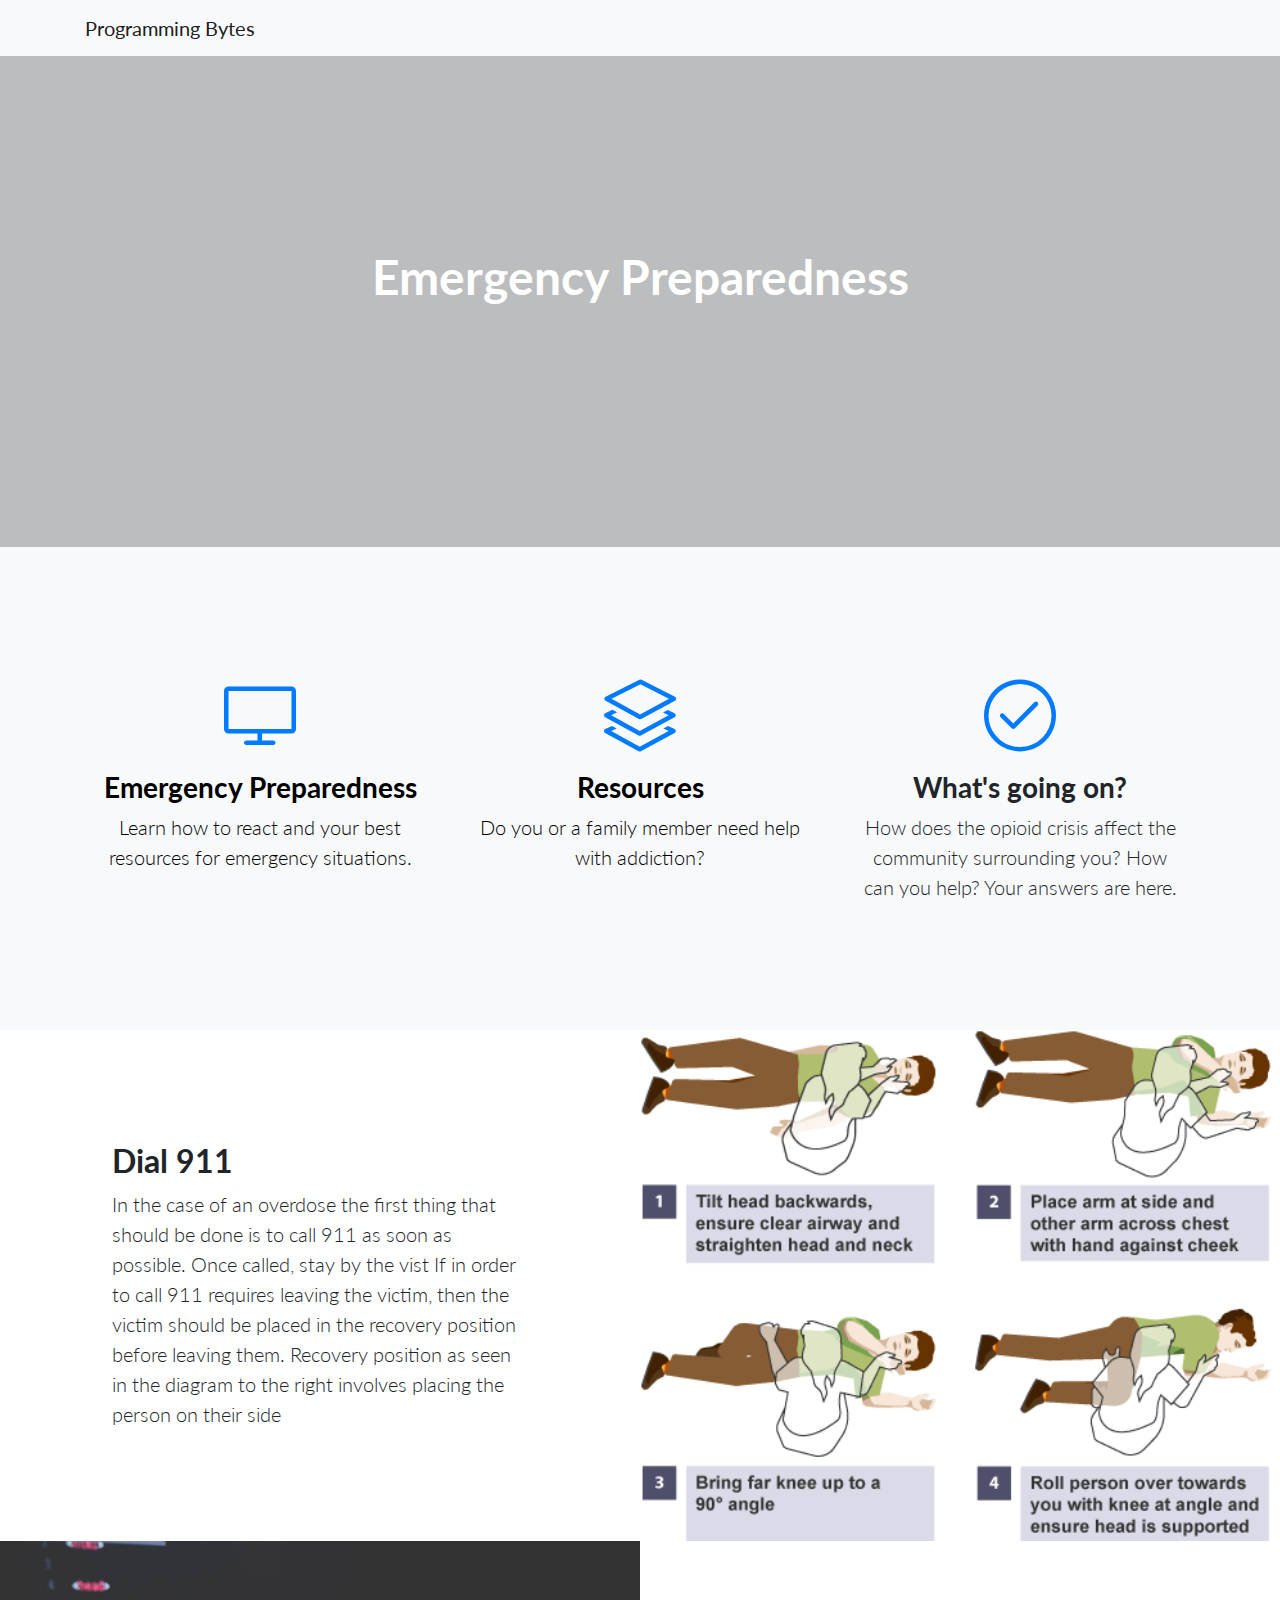
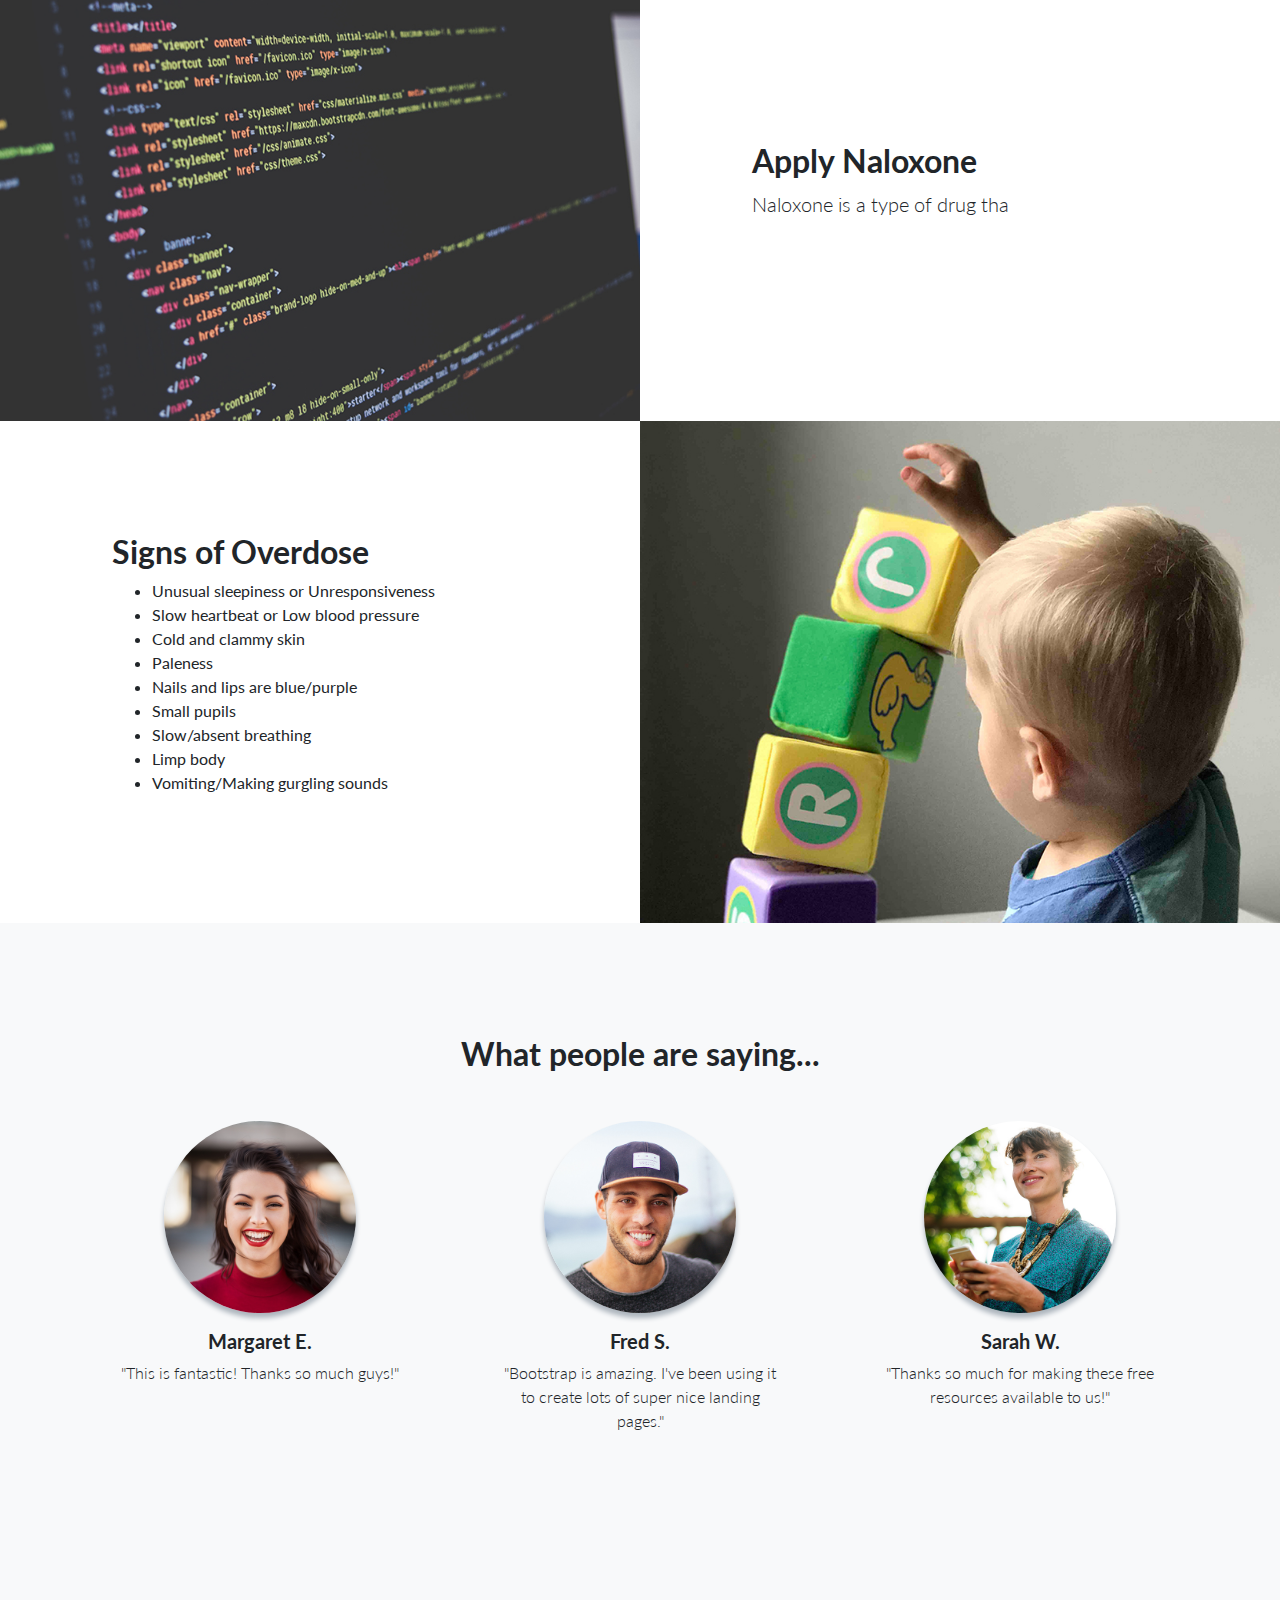
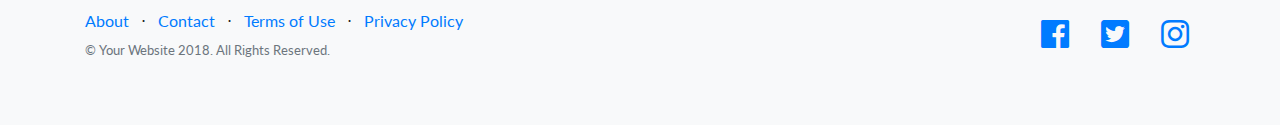
==== commit 07259b46: "Added images and text to the index and emergency page" ====
--- a/startbootstrap-landing-page-gh-pages/emergency.html
+++ b/startbootstrap-landing-page-gh-pages/emergency.html
@@ -39,7 +39,7 @@
       <div class="container">
         <div class="row">
           <div class="col-xl-9 mx-auto">
-            <h1 class="mb-5">Emergency P</h1>
+            <h1 class="mb-5">Emergency Preparedness</h1>
           </div>
           <div class="col-md-10 col-lg-8 col-xl-7 mx-auto">
           </div>
@@ -52,15 +52,18 @@
       <div class="container">
         <div class="row">
           <div class="col-lg-4">
+		  <a href="emergency.html" style = "color: rgb(0,0,0)">
             <div class="features-icons-item mx-auto mb-5 mb-lg-0 mb-lg-3">
               <div class="features-icons-icon d-flex">
                 <i class="icon-screen-desktop m-auto text-primary"></i>
               </div>
               <h3>Emergency Preparedness</h3>
-              <p class="lead mb-0">Learn how to react and your best resources for emergnecy situations.</p>
-            </div>
-          </div>
-          <div class="col-lg-4">
+              <p class="lead mb-0">Learn how to react and your best resources for emergency situations.</p>
+            </div>
+			</a>
+          </div>
+          <div class="col-lg-4">
+		  <a href="resources.html" style = "color: rgb(0,0,0)">
             <div class="features-icons-item mx-auto mb-5 mb-lg-0 mb-lg-3">
               <div class="features-icons-icon d-flex">
                 <i class="icon-layers m-auto text-primary"></i>
@@ -68,6 +71,7 @@
               <h3>Resources</h3>
               <p class="lead mb-0">Do you or a family member need help with addiction?</p>
             </div>
+			</a>
           </div>
           <div class="col-lg-4">
             <div class="features-icons-item mx-auto mb-0 mb-lg-3">
@@ -75,36 +79,49 @@
                 <i class="icon-check m-auto text-primary"></i>
               </div>
               <h3>What's going on?</h3>
-              <p class="lead mb-0">How does the opiod crisis affect the community surrounding you? How can you help?  Your answers are here. </p>
+              <p class="lead mb-0">How does the opioid crisis affect the community surrounding you? How can you help?  Your answers are here. </p>
             </div>
           </div>
         </div>
       </div>
     </section>
-
+	
     <!-- Image Showcases -->
     <section class="showcase">
       <div class="container-fluid p-0">
         <div class="row no-gutters">
 
-          <div class="col-lg-6 order-lg-2 text-white showcase-img" style="background-image: url('img/bg-showcase-1.jpg');"></div>
+          <div class="col-lg-6 order-lg-2 text-white showcase-img" style="background-image: url('img/recoveryPosition.png');"></div>
           <div class="col-lg-6 order-lg-1 my-auto showcase-text">
-            <h2>Fully Responsive Design</h2>
-            <p class="lead mb-0">When you use a theme created by Start Bootstrap, you know that the theme will look great on any device, whether it's a phone, tablet, or desktop the page will behave responsively!</p>
+            <h2>Dial 911</h2>
+            <p class="lead mb-0">In the case of an overdose the first thing that should be done is to call 911 as soon as possible. Once called, stay by the vist If in order to call 911 requires leaving the victim, then the victim should be placed in the recovery position before leaving them. Recovery position as seen in the diagram to the right involves placing the person on their side</p>
           </div>
         </div>
         <div class="row no-gutters">
           <div class="col-lg-6 text-white showcase-img" style="background-image: url('img/bg-showcase-2.jpg');"></div>
           <div class="col-lg-6 my-auto showcase-text">
-            <h2>Updated For Bootstrap 4</h2>
-            <p class="lead mb-0">Newly improved, and full of great utility classes, Bootstrap 4 is leading the way in mobile responsive web development! All of the themes on Start Bootstrap are now using Bootstrap 4!</p>
+            <h2>Apply Naloxone</h2>
+            <p class="lead mb-0">Naloxone is a type of drug tha</p>
           </div>
         </div>
         <div class="row no-gutters">
           <div class="col-lg-6 order-lg-2 text-white showcase-img" style="background-image: url('img/bg-showcase-3.jpg');"></div>
           <div class="col-lg-6 order-lg-1 my-auto showcase-text">
-            <h2>Easy to Use &amp; Customize</h2>
-            <p class="lead mb-0">Landing Page is just HTML and CSS with a splash of SCSS for users who demand some deeper customization options. Out of the box, just add your content and images, and your new landing page will be ready to go!</p>
+            <h2> Signs of Overdose</h2>
+            <p class="lead mb-0">
+				<ul style="list-style-type:disc">
+				  <li>Unusual sleepiness or Unresponsiveness</li>
+				  <li>Slow heartbeat or Low blood pressure</li>
+				  <li>Cold and clammy skin</li>
+				  <li>Paleness</li>
+				  <li>Nails and lips are blue/purple</li>
+				  <li>Small pupils</li>
+				  <li>Slow/absent breathing</li>
+				  <li>Limp body</li>
+				  <li>Vomiting/Making gurgling sounds</li>
+				  
+				</ul> 
+			</p>
           </div>
         </div>
       </div>
--- a/startbootstrap-landing-page-gh-pages/css/landing-page.min.css
+++ b/startbootstrap-landing-page-gh-pages/css/landing-page.min.css
@@ -2,4 +2,4 @@
  * Start Bootstrap - Landing Page v5.0.0 (https://startbootstrap.com/template-overviews/landing-page)
  * Copyright 2013-2018 Start Bootstrap
  * Licensed under MIT (https://github.com/BlackrockDigital/startbootstrap-landing-page/blob/master/LICENSE)
- */body{font-family:Lato,'Helvetica Neue',Helvetica,Arial,sans-serif}h1,h2,h3,h4,h5,h6{font-family:Lato,'Helvetica Neue',Helvetica,Arial,sans-serif;font-weight:700}header.masthead{position:relative;background-color:#343a40;background:url(../img/bg-masthead.jpg) no-repeat center center;background-size:cover;padding-top:8rem;padding-bottom:8rem}header.masthead .overlay{position:absolute;background-color:#212529;height:100%;width:100%;top:0;left:0;opacity:.3}header.masthead h1{font-size:2rem}@media (min-width:768px){header.masthead{padding-top:12rem;padding-bottom:12rem}header.masthead h1{font-size:3rem}}.showcase .showcase-text{padding:3rem}.showcase .showcase-img{min-height:30rem;background-size:cover}@media (min-width:768px){.showcase .showcase-text{padding:7rem}}.features-icons{padding-top:7rem;padding-bottom:7rem}.features-icons .features-icons-item{max-width:20rem}.features-icons .features-icons-item .features-icons-icon{height:7rem}.features-icons .features-icons-item .features-icons-icon i{font-size:4.5rem}.features-icons .features-icons-item:hover .features-icons-icon i{font-size:5rem}.testimonials{padding-top:7rem;padding-bottom:7rem}.testimonials .testimonial-item{max-width:18rem}.testimonials .testimonial-item img{max-width:12rem;-webkit-box-shadow:0 5px 5px 0 #adb5bd;box-shadow:0 5px 5px 0 #adb5bd}.call-to-action{position:relative;background-color:#343a40;background:url(../img/bg-masthead.jpg) no-repeat center center;background-size:cover;padding-top:7rem;padding-bottom:7rem}.call-to-action .overlay{position:absolute;background-color:#212529;height:100%;width:100%;top:0;left:0;opacity:.3}footer.footer{padding-top:4rem;padding-bottom:4rem}+ */body{font-family:Lato,'Helvetica Neue',Helvetica,Arial,sans-serif}h1,h2,h3,h4,h5,h6{font-family:Lato,'Helvetica Neue',Helvetica,Arial,sans-serif;font-weight:700}header.masthead{position:relative;background-color:#343a40;background:url(https://www.goodfreephotos.com/cache/united-states/connecticut/hartford/downtown-skyline-beyond-the-lake-hartford-connecticut.jpg) no-repeat center center;background-size:cover;padding-top:8rem;padding-bottom:8rem}header.masthead .overlay{position:absolute;background-color:#212529;height:100%;width:100%;top:0;left:0;opacity:.3}header.masthead h1{font-size:2rem}@media (min-width:768px){header.masthead{padding-top:12rem;padding-bottom:12rem}header.masthead h1{font-size:3rem}}.showcase .showcase-text{padding:3rem}.showcase .showcase-img{min-height:30rem;background-size:cover}@media (min-width:768px){.showcase .showcase-text{padding:7rem}}.features-icons{padding-top:7rem;padding-bottom:7rem}.features-icons .features-icons-item{max-width:20rem}.features-icons .features-icons-item .features-icons-icon{height:7rem}.features-icons .features-icons-item .features-icons-icon i{font-size:4.5rem}.features-icons .features-icons-item:hover .features-icons-icon i{font-size:5rem}.testimonials{padding-top:7rem;padding-bottom:7rem}.testimonials .testimonial-item{max-width:18rem}.testimonials .testimonial-item img{max-width:12rem;-webkit-box-shadow:0 5px 5px 0 #adb5bd;box-shadow:0 5px 5px 0 #adb5bd}.call-to-action{position:relative;background-color:#343a40;background:url(../img/bg-masthead.jpg) no-repeat center center;background-size:cover;padding-top:7rem;padding-bottom:7rem}.call-to-action .overlay{position:absolute;background-color:#212529;height:100%;width:100%;top:0;left:0;opacity:.3}footer.footer{padding-top:4rem;padding-bottom:4rem}
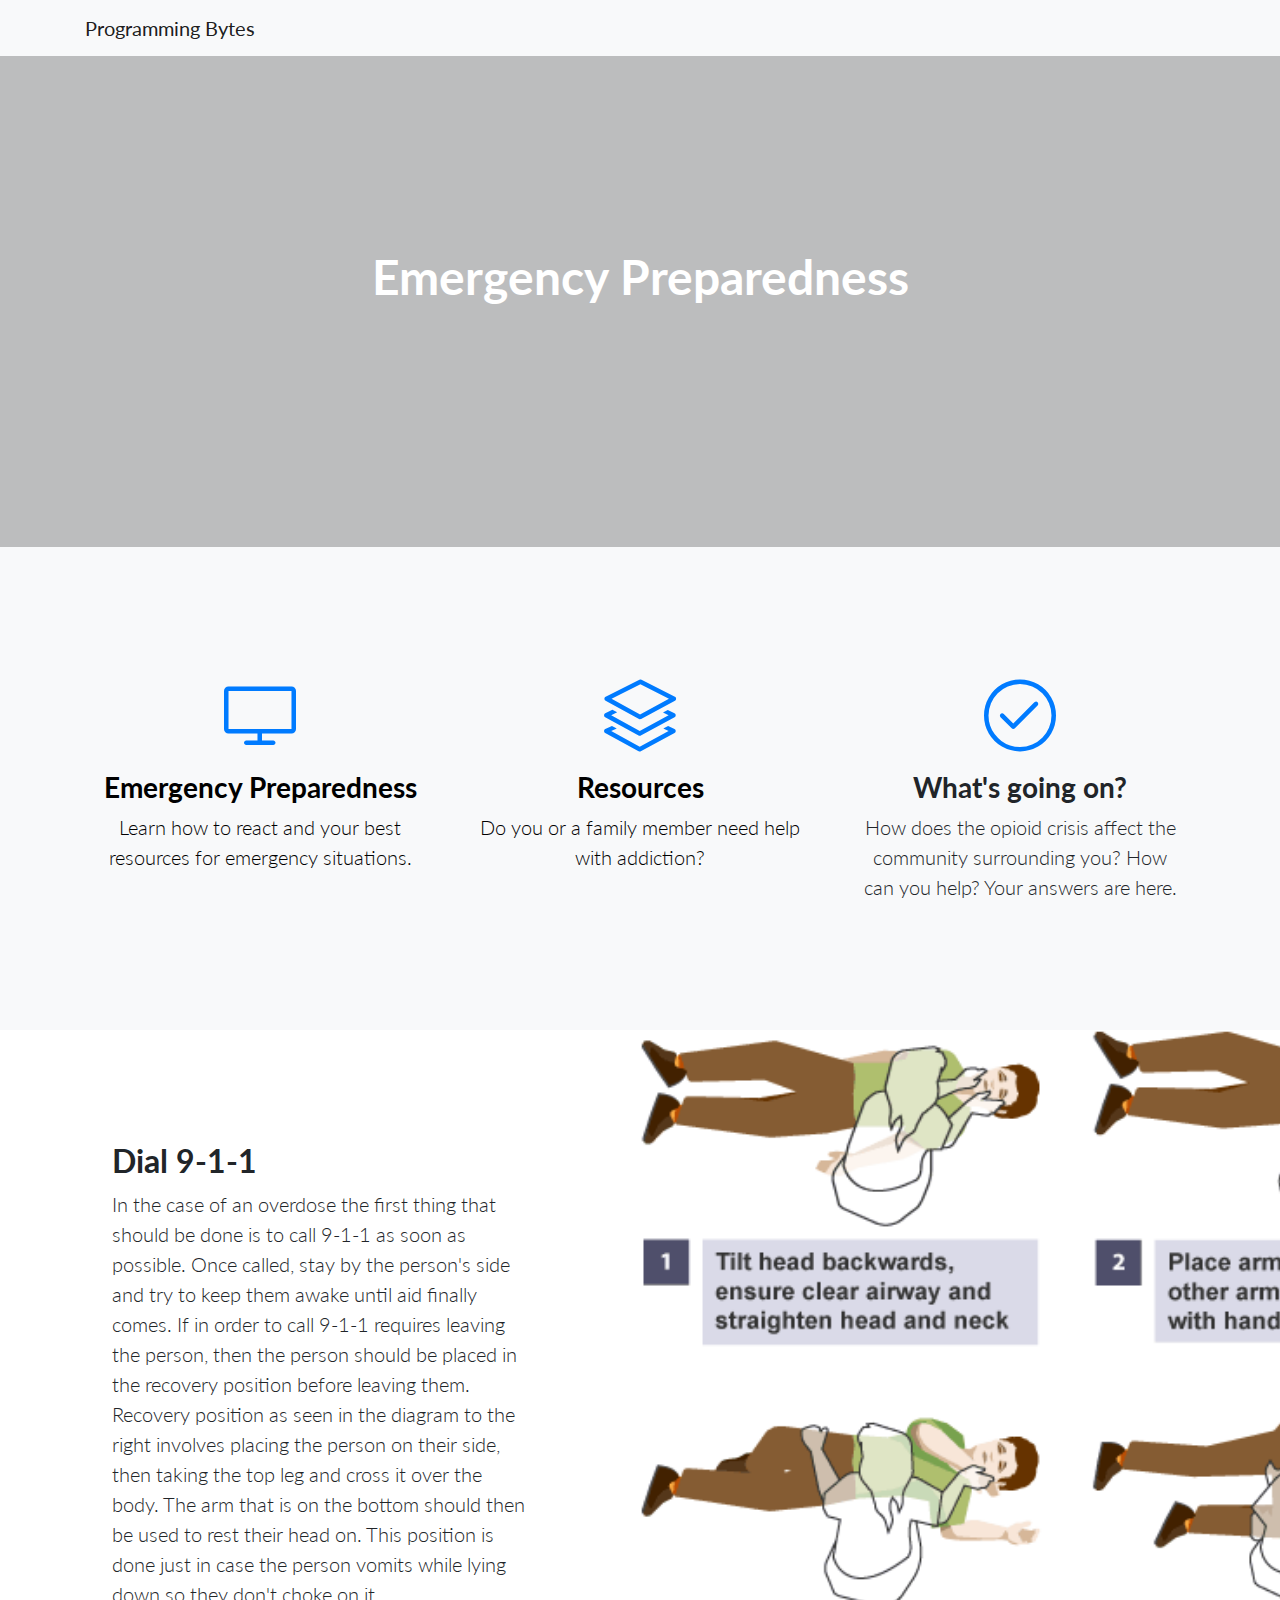
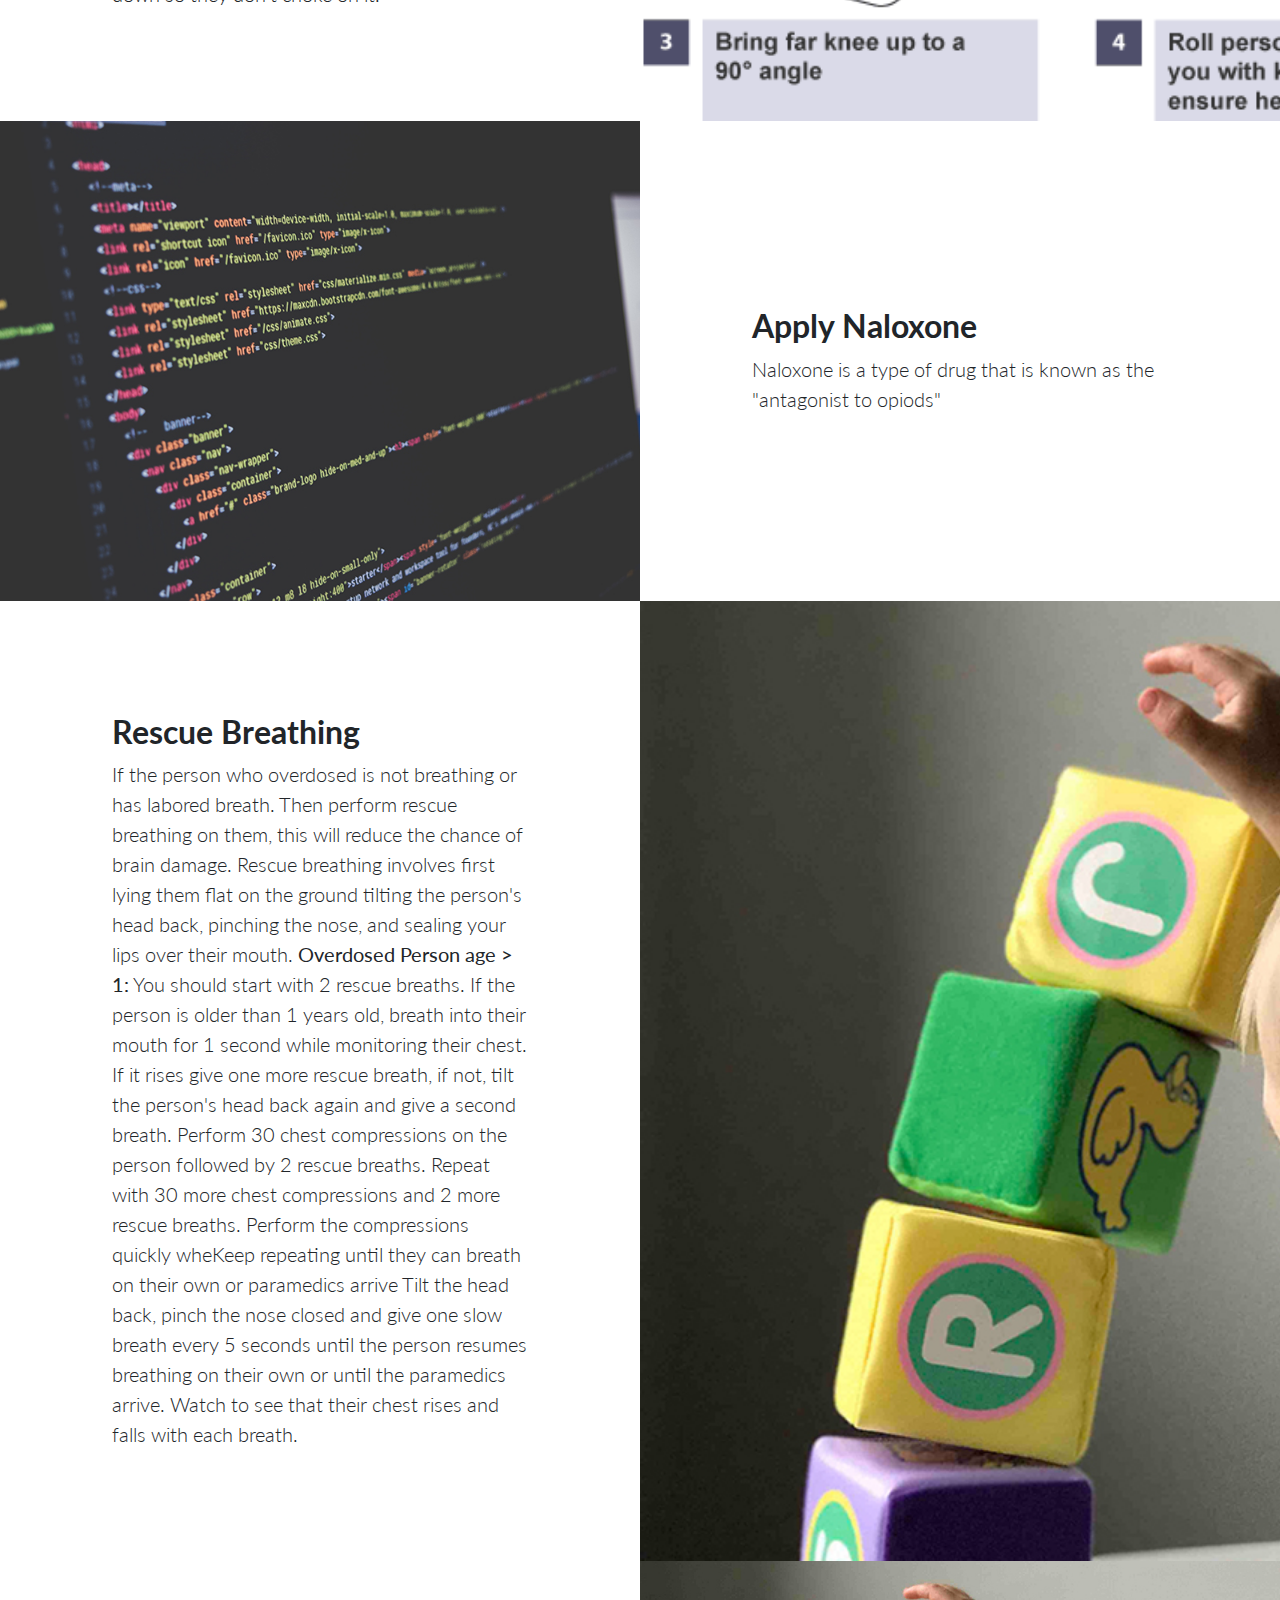
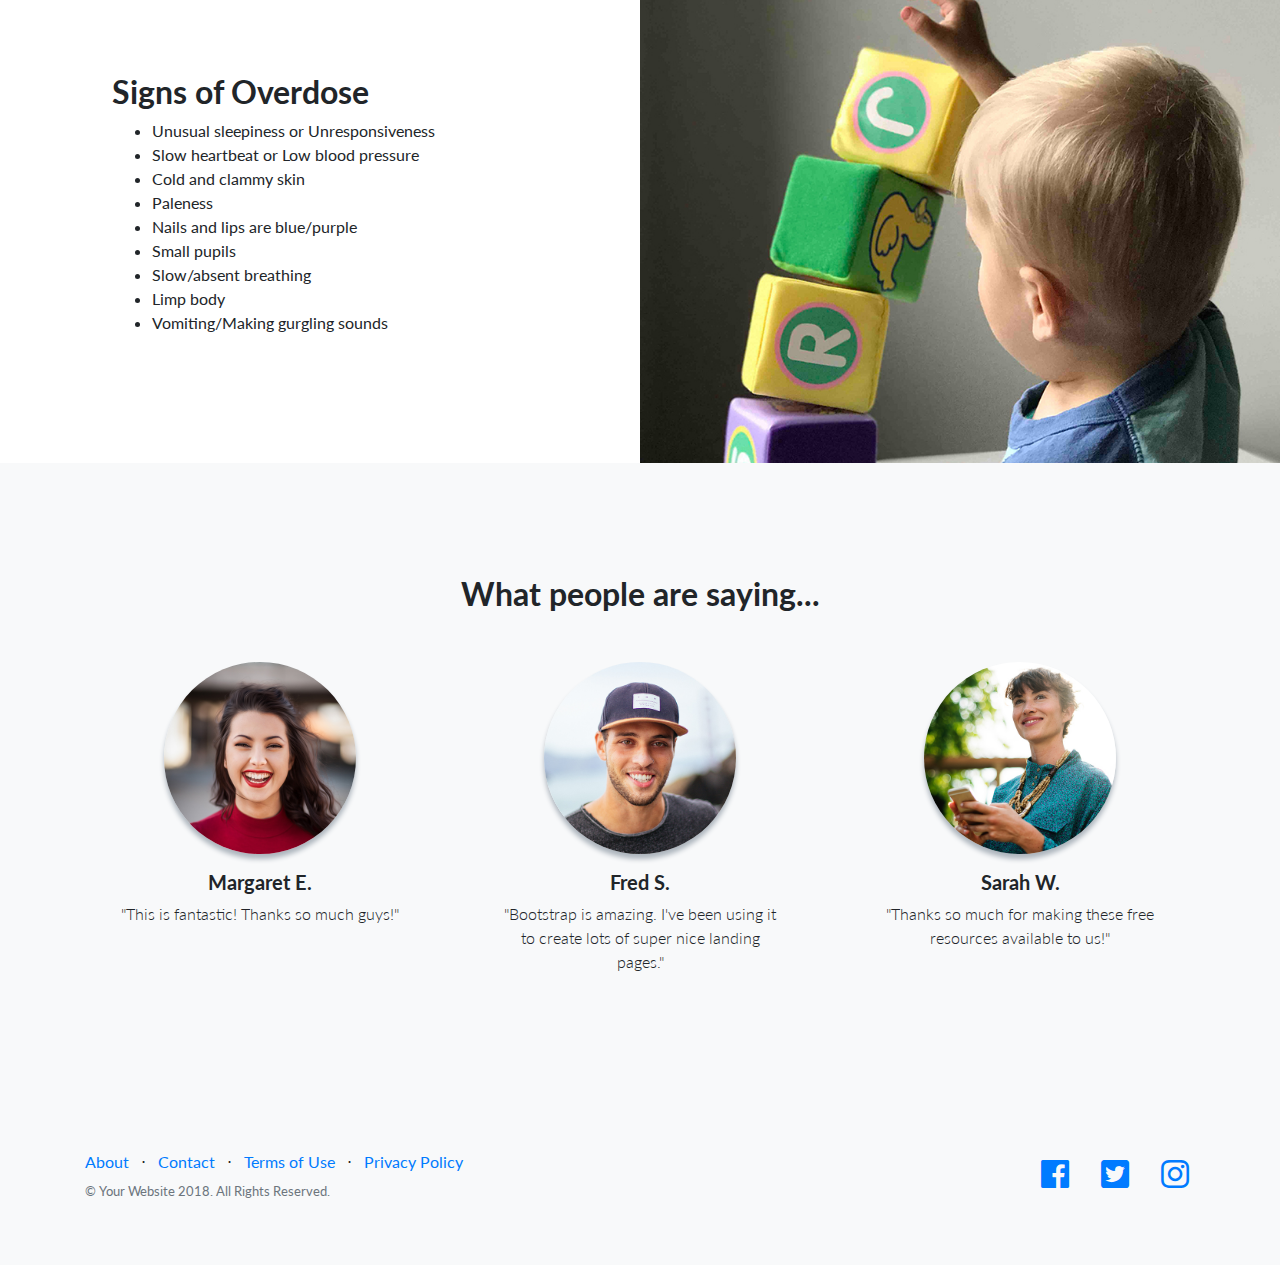
==== commit c470061f: "More text on page" ====
--- a/startbootstrap-landing-page-gh-pages/emergency.html
+++ b/startbootstrap-landing-page-gh-pages/emergency.html
@@ -93,15 +93,31 @@
 
           <div class="col-lg-6 order-lg-2 text-white showcase-img" style="background-image: url('img/recoveryPosition.png');"></div>
           <div class="col-lg-6 order-lg-1 my-auto showcase-text">
-            <h2>Dial 911</h2>
-            <p class="lead mb-0">In the case of an overdose the first thing that should be done is to call 911 as soon as possible. Once called, stay by the vist If in order to call 911 requires leaving the victim, then the victim should be placed in the recovery position before leaving them. Recovery position as seen in the diagram to the right involves placing the person on their side</p>
+            <h2>Dial 9-1-1</h2>
+            <p class="lead mb-0">In the case of an overdose the first thing that should be done is to call 9-1-1 as soon as possible. Once called, stay by the person's side and try to keep them awake until aid finally comes. If in order to call 9-1-1 requires leaving the person, then the person should be placed in the recovery position before leaving them. Recovery position as seen in the diagram to the right involves placing the person on their side, then taking the top leg and cross it over the body. The arm that is on the bottom should then be used to rest their head on. This position is done just in case the person vomits while lying down so they don't choke on it.</p>
           </div>
         </div>
         <div class="row no-gutters">
           <div class="col-lg-6 text-white showcase-img" style="background-image: url('img/bg-showcase-2.jpg');"></div>
           <div class="col-lg-6 my-auto showcase-text">
             <h2>Apply Naloxone</h2>
-            <p class="lead mb-0">Naloxone is a type of drug tha</p>
+            <p class="lead mb-0">Naloxone is a type of drug that is known as the "antagonist to opiods"</p>
+          </div>
+        </div>
+		  <div class="row no-gutters">
+          <div class="col-lg-6 order-lg-2 text-white showcase-img" style="background-image: url('img/bg-showcase-3.jpg');"></div>
+          <div class="col-lg-6 order-lg-1 my-auto showcase-text">
+            <h2> Rescue Breathing</h2>
+            <p class="lead mb-0"> If the person who overdosed is not breathing or has labored breath. Then perform rescue breathing on them, this will reduce the chance of brain damage. Rescue breathing involves first lying them flat on the ground tilting the person's head back, pinching the nose, and sealing your lips over their mouth. 
+			
+			<b>Overdosed Person age > 1:</b>
+			You should start with 2 rescue breaths. If the person is older than 1 years old, breath into their mouth for 1 second while monitoring their chest. If it rises give one more rescue breath, if not, tilt the person's head back again and give a second breath.
+			Perform 30 chest compressions on the person followed by 2 rescue breaths. Repeat with 30 more chest compressions and 2 more rescue breaths. Perform the compressions quickly wheKeep repeating until they can breath on their own or paramedics arrive 
+			
+			
+			
+			Tilt the head back, pinch the nose closed and give one slow breath every 5 seconds until the person resumes breathing on their own or until the paramedics arrive. Watch to see that their chest rises and falls with each breath.
+			</p>
           </div>
         </div>
         <div class="row no-gutters">
@@ -119,7 +135,6 @@
 				  <li>Slow/absent breathing</li>
 				  <li>Limp body</li>
 				  <li>Vomiting/Making gurgling sounds</li>
-				  
 				</ul> 
 			</p>
           </div>
